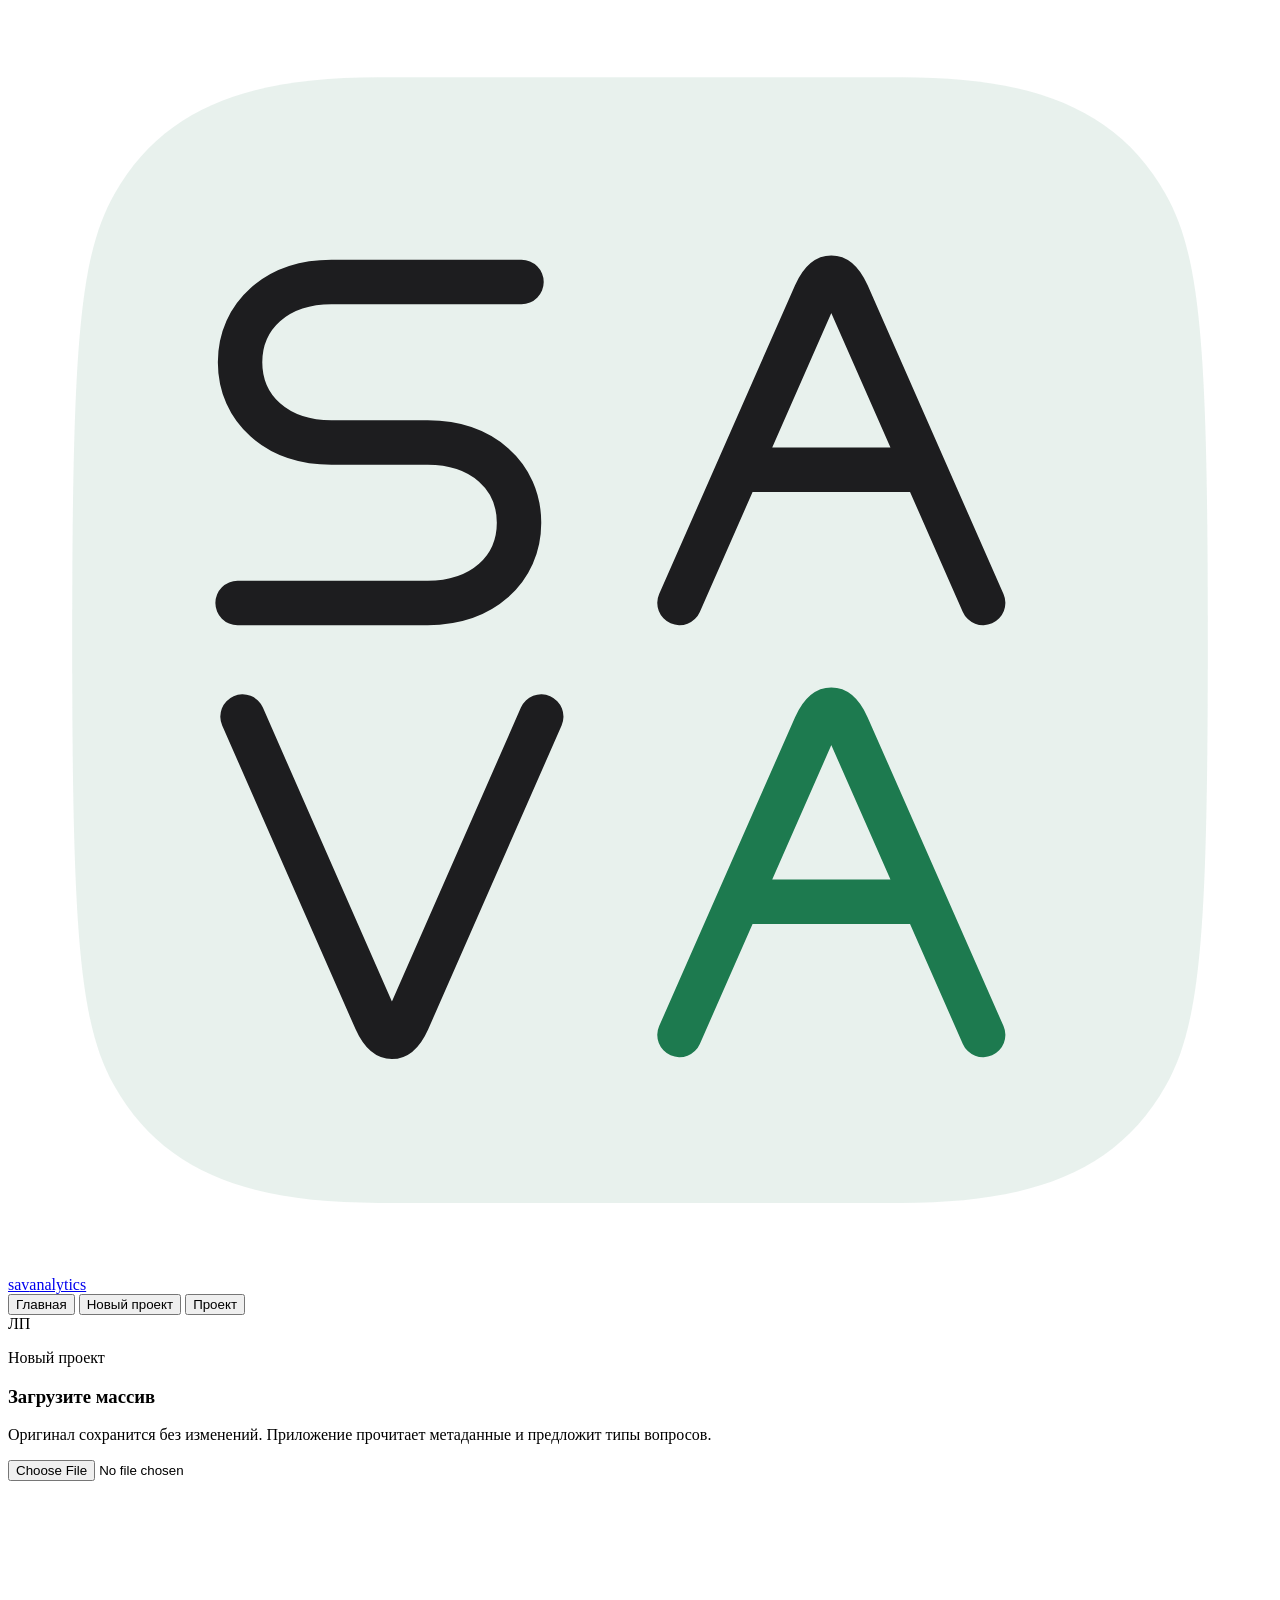
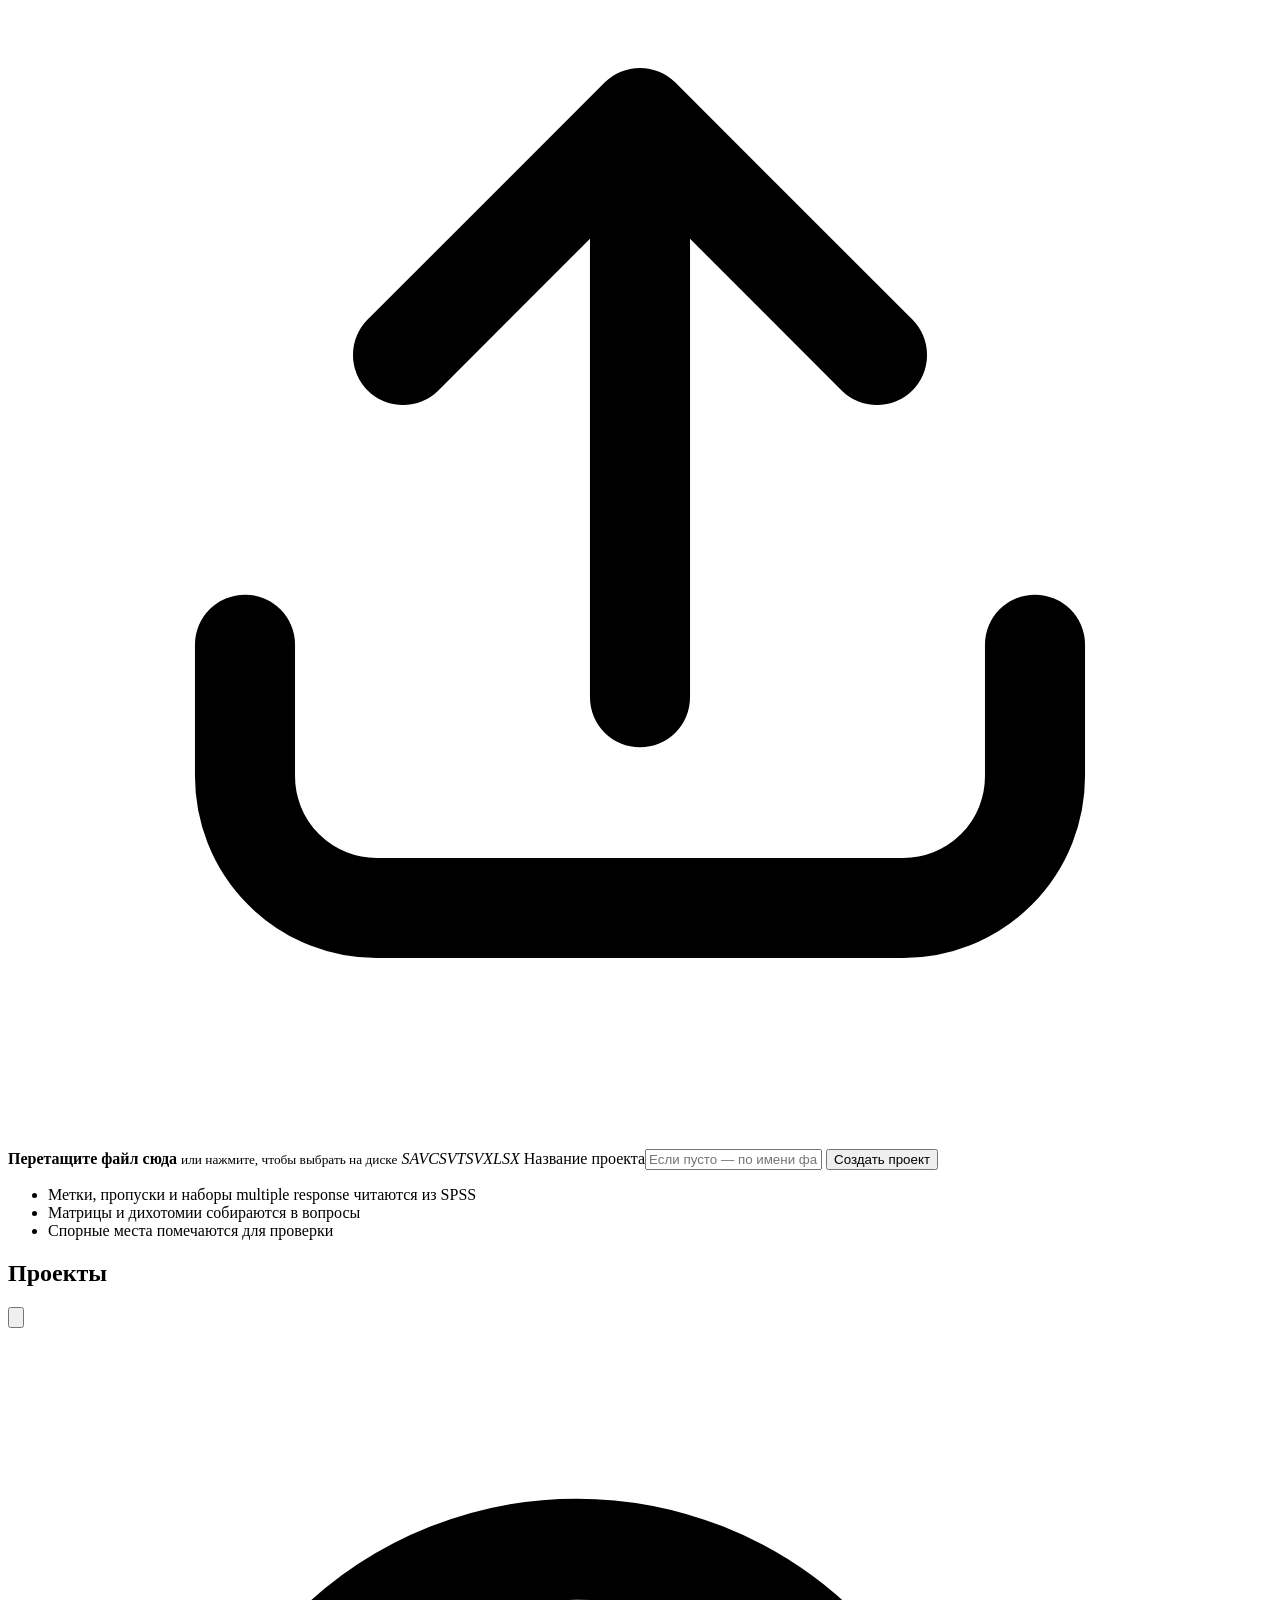
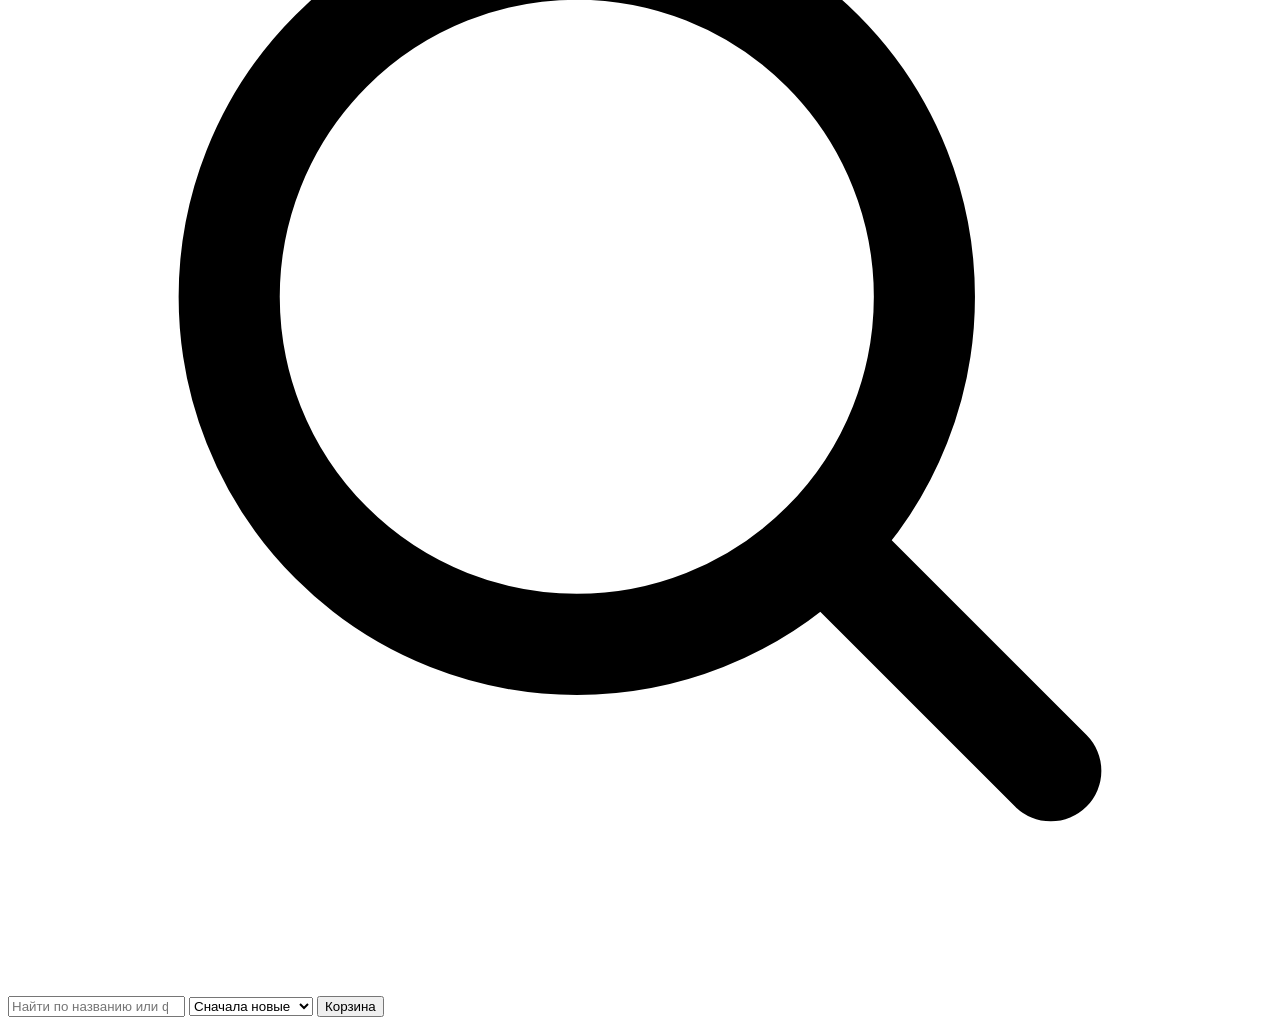
==== src/sav_analytics/static/index.html @ 6d24ef84 "Выгрузка — иконкой справа от «+ Переменная», служебные пункты в «Инструменты» Меню выгрузки — только" ====
<!doctype html>
<html lang="ru">
  <head>
    <meta charset="UTF-8" />
    <meta name="viewport" content="width=device-width, initial-scale=1.0" />
    <title>sav-analytics</title>
    <link rel="preconnect" href="https://fonts.googleapis.com" />
    <link rel="preconnect" href="https://fonts.gstatic.com" crossorigin />
    <link href="https://fonts.googleapis.com/css2?family=Inter+Tight:wght@600;700;800&family=Inter:ital,wght@0,400;0,500;0,600;1,400&family=JetBrains+Mono:wght@400;500;700&family=Unbounded:wght@700;800&display=swap" rel="stylesheet" />
    <link rel="stylesheet" href="/styles.css?v=20261010-wave-weights" />
  </head>
  <body>
    <!-- ================================================================
         ХРОМ — один ярус: бренд, открытый проект, экраны, выгрузка.

         Раньше ярусов было два: глобальная шапка и шапка проекта внутри
         рабочей области. Вместе они стоили 92px до первой строки данных.
         Проектное осталось отдельным блоком (#project-chrome и
         #project-actions) и без открытого проекта скрыто целиком —
         показывает и прячет его Shell.setProjectOpen.
         ================================================================ -->
    <header class="bar">
      <a class="brand" href="/" aria-label="sav analytics — на главную">
        <svg viewBox="0 0 1024 1024" aria-hidden="true">
          <path fill="#1d7a4f" opacity=".1" d="M300 56C196 56 126 80 86 151 58 201 52 273 52 512s6 311 34 361c40 71 110 95 214 95h424c104 0 174-24 214-95 28-50 34-122 34-361s-6-311-34-361c-40-71-110-95-214-95H300Z" />
          <g fill="none" stroke="#1d1d1f" stroke-width="36" stroke-linecap="round" stroke-linejoin="round">
            <path d="M416 222H262c-44 0-74 27-74 65s30 65 74 65h78c44 0 74 27 74 65s-30 65-74 65H186" />
            <path d="M544 482 654 232c8-18 18-18 26 0l110 250M598 374h138" />
            <path d="m190 574 108 246c8 18 18 18 26 0l108-246" />
          </g>
          <path fill="none" stroke="#1d7a4f" stroke-width="36" stroke-linecap="round" stroke-linejoin="round" d="m544 832 110-250c8-18 18-18 26 0l110 250M598 724h138" />
        </svg>
        sav<span>analytics</span>
      </a>

      <div id="project-chrome" class="project-chrome" hidden>
        <div class="bar-sep"></div>
        <button id="project-switch" class="chip-project" type="button"
                title="Открытый проект. Список проектов — «Новый проект».">
          <b id="project-name"></b>
          <svg viewBox="0 0 12 12" fill="none" aria-hidden="true"><path d="M3 4.5 6 7.5 9 4.5" stroke="currentColor" stroke-width="1.6" stroke-linecap="round" stroke-linejoin="round" /></svg>
        </button>

        <!-- Волна, с которой работаем: по ней считаются таблицы, анализ,
             открытые ответы и книга. Заполняет waves.js. -->
        <span id="wave-crumb" class="wave-crumb" aria-hidden="true" hidden>›</span>
        <div class="wave-switch-wrap">
          <button id="wave-switch" class="chip-wave" type="button" aria-haspopup="menu" aria-expanded="false" hidden
                  title="Волна, по которой считается всё в проекте">
            <svg viewBox="0 0 16 16" fill="none" aria-hidden="true"><path d="M2 5.5 8 2.5l6 3-6 3-6-3Z" stroke="currentColor" stroke-width="1.4" stroke-linejoin="round"/><path d="m2 8.5 6 3 6-3M2 11.5l6 3 6-3" stroke="currentColor" stroke-width="1.4" stroke-linejoin="round"/></svg>
            <b id="wave-name"></b>
            <svg viewBox="0 0 12 12" fill="none" aria-hidden="true"><path d="M3 4.5 6 7.5 9 4.5" stroke="currentColor" stroke-width="1.6" stroke-linecap="round" stroke-linejoin="round" /></svg>
          </button>
          <button id="wave-add-quick" class="chip-wave-add" type="button" hidden title="Добавить следующую волну опроса файлом">+ Волна</button>
          <div id="wave-menu" class="wave-menu" role="menu" hidden></div>
          <input id="add-wave-file" type="file" accept=".sav,.csv,.tsv,.xlsx" hidden />
        </div>
      </div>

      <div class="bar-grow"></div>

      <nav id="screen-nav" class="screens" aria-label="Экраны">
        <button type="button" data-screen="home" title="О продукте">Главная</button>
        <button id="new-project" class="nav-action" type="button">Новый проект</button>
        <button type="button" data-screen="manual" aria-current="page">Проект</button>
      </nav>

      <div class="bar-sep"></div>

      <span class="avatar" title="Авторизации пока нет: приложение работает локально, без учётных записей">ЛП</span>
    </header>

    <main>
      <!-- ================= Экран «Главная» — лендинг =================
           Шапки приложения здесь нет: её прячет Shell.showScreen, потому что
           проекта и разделов на лендинге нет. В приложение ведут кнопки .lp-start.
           Табло справа от заголовка рисует landing.js на .lp-board; .lp-slot
           только отводит ему место в сетке героя. -->
      <section id="screen-home" class="screen lp" hidden>
        <div class="lp-hero">
          <canvas class="lp-board" aria-hidden="true"></canvas>
          <div class="lp-hero-copy">
            <span class="lp-badge"><i></i> SPSS&nbsp;.sav → таблицы → Excel</span>
            <h1>Из массива SPSS&nbsp;— <span>в&nbsp;ясные выводы.</span></h1>
            <p class="lp-lead">SAV Analytics разбирает анкету, строит живые кросстабы с&nbsp;весами и&nbsp;значимостью и&nbsp;выгружает Excel-топлайн, где у&nbsp;каждой цифры есть протокол расчёта. Вам остаётся читать результат, а&nbsp;не&nbsp;собирать его.</p>
            <div class="lp-cta">
              <button type="button" class="lp-demo">Получить демо <span aria-hidden="true">↗</span></button>
              <button type="button" class="lp-start">Вход</button>
              <button type="button" class="lp-tour">Как это работает <span aria-hidden="true">↓</span></button>
            </div>
            <div class="lp-trust">
              <span>Работает с</span>
              <b>.SAV</b><b>.CSV</b><b>.TSV</b><b>.XLSX</b>
              <span class="lp-trust-sep"></span>
              <span>Разворачивается на вашем сервере</span>
            </div>
          </div>
          <div class="lp-slot" aria-hidden="true"></div>
        </div>

        <div class="lp-marquee" aria-label="Возможности">
          <div>
            <p><span>Метаданные SPSS</span><i>//</i><span>Живые кросстабы</span><i>//</i><span>Subgroup / Rest</span><i>//</i><span>Raking / IPF</span><i>//</i><span>Сравнение волн</span><i>//</i><span>NPS &amp; CSAT</span><i>//</i><span>Драйверы</span><i>//</i><span>TURF</span><i>//</i><span>Van Westendorp</span><i>//</i><span>Gabor–Granger</span><i>//</i></p>
            <p aria-hidden="true"><span>Метаданные SPSS</span><i>//</i><span>Живые кросстабы</span><i>//</i><span>Subgroup / Rest</span><i>//</i><span>Raking / IPF</span><i>//</i><span>Сравнение волн</span><i>//</i><span>NPS &amp; CSAT</span><i>//</i><span>Драйверы</span><i>//</i><span>TURF</span><i>//</i><span>Van Westendorp</span><i>//</i><span>Gabor–Granger</span><i>//</i></p>
          </div>
        </div>

        <section class="lp-section lp-how" id="how-it-works">
          <div class="lp-section-head">
            <p class="lp-kicker">Как это работает</p>
            <h2>От файла до готового топлайна без десятка промежуточных таблиц</h2>
          </div>
          <div class="lp-steps">
            <article><span>01</span><div class="lp-step-icon">↑</div><h3>Загрузите массив</h3><p>SAV, CSV, TSV или XLSX. Приложение прочитает labels, missing values и наборы multiple response, соберёт матрицы и&nbsp;дихотомии в&nbsp;вопросы и&nbsp;пометит спорные места. Оригинал хранится неизменным.</p></article>
            <article><span>02</span><div class="lp-step-icon">⌁</div><h3>Соберите таблицы</h3><p>Вопросы строками, баннеры колонками, вложенные разрезы, NET и&nbsp;Top/Bottom, фильтры по&nbsp;подписям ответов и&nbsp;веса&nbsp;— таблица пересчитывается на&nbsp;экране сразу.</p></article>
            <article><span>03</span><div class="lp-step-icon">↗</div><h3>Заберите книгу</h3><p>Excel с&nbsp;содержанием, полной и&nbsp;валидной базой, значимостью, графиками и&nbsp;листом параметров сборки&nbsp;— плюс statistics.txt с&nbsp;протоколом каждого теста.</p></article>
          </div>
        </section>

        <section class="lp-section lp-adv" id="advantages">
          <div class="lp-section-head">
            <p class="lp-kicker">Почему SAV Analytics</p>
            <h2>То, чего обычно не&nbsp;хватает в&nbsp;кросстабах</h2>
          </div>
          <div class="lp-adv-grid">
            <article>
              <b class="lp-adv-tag">Одна правда</b>
              <h3>Одно число на&nbsp;экране, в&nbsp;Excel и&nbsp;в&nbsp;аудите</h3>
              <p>Живую таблицу, лист книги, примечание к&nbsp;ячейке и&nbsp;statistics.txt пишет один и&nbsp;тот же код. Цифры не&nbsp;расходятся между тем, что вы&nbsp;видели, и&nbsp;тем, что ушло заказчику.</p>
            </article>
            <article>
              <b class="lp-adv-tag">Статистика</b>
              <h3>Протокол за&nbsp;каждой буквой значимости</h3>
              <p>Subgroup/Rest и&nbsp;попарные сравнения, поправка Bonferroni, эффективная база Киша на&nbsp;весах. Щелчок по&nbsp;ячейке показывает базы, оценки, p-value&nbsp;— и&nbsp;причину, если тест не&nbsp;проводился.</p>
            </article>
            <article>
              <b class="lp-adv-tag">Веса</b>
              <h3>Вес, который проверяет себя</h3>
              <p>Raking/IPF по&nbsp;нескольким целям или точный вес по&nbsp;ячейкам, отдельно внутри каждой волны. Design effect и&nbsp;доля экстремальных значений видны до&nbsp;применения, непригодный вес не&nbsp;пройдёт в&nbsp;отчёт.</p>
            </article>
            <article>
              <b class="lp-adv-tag">Контроль</b>
              <h3>Ошибки ловятся до&nbsp;сборки</h3>
              <p>Проверка перед запуском блокирует пустой фильтр, пустую базу и&nbsp;плохой вес. Автоматически распознанные вопросы помечены «Проверить», коды «не&nbsp;применимо» находятся и&nbsp;выводятся из&nbsp;базы блоком.</p>
            </article>
            <article>
              <b class="lp-adv-tag">Анализ</b>
              <h3>Методы исследователя из&nbsp;коробки</h3>
              <p>Драйверы по&nbsp;Джонсону и&nbsp;регрессии, сегментация k-means, которая сразу становится разрезом баннера, TURF, Van Westendorp и&nbsp;Gabor–Granger&nbsp;— без выгрузки в&nbsp;другой пакет.</p>
            </article>
            <article>
              <b class="lp-adv-tag">Данные</b>
              <h3>Массивы остаются у&nbsp;вас</h3>
              <p>Приложение разворачивается на&nbsp;вашем сервере. Каждая книга воспроизводима: лист «Параметры» хранит хеш исходника, ревизию настроек и&nbsp;версию, а&nbsp;история запусков&nbsp;— все прошлые сборки.</p>
            </article>
          </div>
        </section>

        <section class="lp-section lp-feature">
          <div class="lp-feature-copy">
            <p class="lp-kicker">Умная структура</p>
            <h2>Понимает анкету, а&nbsp;не&nbsp;просто столбцы</h2>
            <p>Связывает дихотомии в multiple choice, собирает матрицы и&nbsp;ранжирования, отличает технические переменные и&nbsp;показывает спорные места до&nbsp;расчёта. Новую волну можно загрузить поверх&nbsp;— настройки проекта сохранятся.</p>
            <ul><li>Variable и value labels, missing values</li><li>Multiple response, матрицы, ранжирования</li><li>Шкалы, NPS и CSAT, NET-группы</li></ul>
          </div>
          <div class="lp-structure-demo" aria-hidden="true">
            <div class="lp-demo-top"><span>Структура массива</span><b>48 вопросов</b></div>
            <div class="lp-question"><code>Q1</code><span><b>Знание брендов</b><small>Multiple choice · 8 вариантов</small></span><em>Готово</em></div>
            <div class="lp-question"><code>Q4</code><span><b>Оценка характеристик</b><small>Matrix · шкала 1–5</small></span><em>Готово</em></div>
            <div class="lp-question selected"><code>Q7</code><span><b>Готовность рекомендовать</b><small>NPS · шкала 0–10</small></span><em>Проверить</em></div>
            <div class="lp-question"><code>Q12</code><span><b>Возраст, полных лет</b><small>Numeric · перекодировка</small></span><em>Готово</em></div>
          </div>
        </section>

        <section class="lp-section lp-feature lp-feature-reverse">
          <div class="lp-feature-copy">
            <p class="lp-kicker">Статистика без чёрного ящика</p>
            <h2>Каждое число можно объяснить</h2>
            <p>Приложение сохраняет базы, параметры и&nbsp;причины пропуска тестов. Результат можно проверить самому и&nbsp;спокойно передать заказчику.</p>
            <ul><li>Попарные сравнения и Bonferroni</li><li>Сравнение с прошлой волной</li><li>Отдельный statistics.txt с аудитом</li></ul>
          </div>
          <div class="lp-audit-demo" aria-hidden="true">
            <div class="lp-audit-head"><span>Протокол ячейки</span><i>Значимо</i></div>
            <div class="lp-audit-title">Женщины · «Скорее куплю»</div>
            <div class="lp-audit-value"><strong>64%</strong><span>+8 п.п.</span></div>
            <div class="lp-audit-rule"><span>Subgroup / Rest</span><b>p = 0,012</b></div>
            <div class="lp-audit-rule"><span>95% доверительный интервал</span><b>59,1–68,7%</b></div>
            <div class="lp-audit-rule"><span>Невзвешенная база</span><b>n = 624</b></div>
            <p>Различие статистически значимо. Ячейка отмечена зелёным в готовой книге.</p>
          </div>
        </section>

        <section class="lp-final">
          <div>
            <p class="lp-kicker">Меньше сборки. Больше анализа.</p>
            <h2>Покажем на&nbsp;ваших данных.</h2>
          </div>
          <div class="lp-final-cta">
            <button type="button" class="lp-demo">Получить демо <span aria-hidden="true">↗</span></button>
            <button type="button" class="lp-start">Вход</button>
          </div>
        </section>

        <!-- Заявка на демо. Отправляет demo-request.js в POST /api/demo-requests;
             поле website — ловушка для ботов, человеку не видно. -->
        <dialog id="demo-dialog" class="lp-dialog" aria-labelledby="demo-title">
          <form id="demo-form" class="lp-dialog-body" novalidate>
            <button type="button" class="lp-dialog-close" data-demo-close aria-label="Закрыть">×</button>
            <div class="lp-dialog-head">
              <p class="lp-kicker">Демо</p>
              <h2 id="demo-title">Покажем SAV Analytics на&nbsp;вашем массиве</h2>
              <p>Оставьте контакты&nbsp;— свяжемся, договоримся о&nbsp;времени и&nbsp;покажем полный путь от&nbsp;файла до&nbsp;книги.</p>
            </div>
            <div class="lp-fields">
              <label>Имя<span aria-hidden="true">*</span><input name="demo_name" autocomplete="name" maxlength="120" required /></label>
              <label>Рабочая почта<span aria-hidden="true">*</span><input name="demo_email" type="email" autocomplete="email" maxlength="254" required /></label>
              <label>Телефон<input name="demo_phone" type="tel" autocomplete="tel" maxlength="32" placeholder="+7" /></label>
              <label>Компания<input name="demo_company" autocomplete="organization" maxlength="160" /></label>
              <label class="lp-field-wide">Роль<input name="demo_role" autocomplete="organization-title" maxlength="120" placeholder="Например, руководитель исследований" /></label>
              <label class="lp-field-wide">Что хотите увидеть<textarea name="demo_message" rows="3" maxlength="2000" placeholder="Трекинг бренда, веса, сравнение волн…"></textarea></label>
              <label class="lp-honeypot" aria-hidden="true">Сайт<input name="demo_website" tabindex="-1" autocomplete="off" /></label>
            </div>
            <label class="lp-consent"><input name="demo_consent" type="checkbox" required /><span>Согласен на&nbsp;обработку персональных данных для связи по&nbsp;заявке</span></label>
            <p id="demo-error" class="lp-form-error" role="alert" hidden></p>
            <div class="lp-dialog-actions">
              <button type="submit" class="lp-demo-submit">Отправить заявку</button>
              <button type="button" class="lp-ghost" data-demo-close>Отмена</button>
            </div>
          </form>
          <div id="demo-done" class="lp-dialog-body lp-dialog-done" hidden>
            <div class="lp-done-mark" aria-hidden="true">✓</div>
            <h2>Заявка отправлена</h2>
            <p>Спасибо! Мы&nbsp;напишем на&nbsp;указанную почту в&nbsp;течение рабочего дня.</p>
            <button type="button" class="lp-ghost" data-demo-close>Закрыть</button>
          </div>
        </dialog>
      </section>

      <!-- ================= Экран «Ручной режим» ================= -->
      <section id="screen-manual" class="screen">

        <!-- Стартовый экран в один экран без прокрутки страницы: слева
             загрузка нового массива, справа библиотека — прокручивается
             только сам список проектов. -->
        <section id="start" class="start">
          <form id="upload-form" class="start-new">
            <div class="start-head">
              <p class="eyebrow">Новый проект</p>
              <h1>Загрузите массив</h1>
              <p class="lead">Оригинал сохранится без изменений. Приложение прочитает метаданные и&nbsp;предложит типы вопросов.</p>
            </div>
            <label id="drop-zone" class="drop-zone">
              <input id="file" name="file" type="file" accept=".sav,.csv,.tsv,.xlsx" required />
              <span id="drop-icon" class="drop-icon" aria-hidden="true">
                <svg viewBox="0 0 24 24" fill="none"><path d="M12 15.5V4.5M7.5 9 12 4.5 16.5 9" stroke="currentColor" stroke-width="1.9" stroke-linecap="round" stroke-linejoin="round" /><path d="M4.5 14.5v2.5a2.5 2.5 0 0 0 2.5 2.5h10a2.5 2.5 0 0 0 2.5-2.5v-2.5" stroke="currentColor" stroke-width="1.9" stroke-linecap="round" /></svg>
                <b></b>
              </span>
              <span class="drop-text">
                <strong id="file-title">Перетащите файл сюда</strong>
                <small id="file-caption">или нажмите, чтобы выбрать на диске</small>
              </span>
              <span class="drop-formats" aria-label="Поддерживаемые форматы"><i>SAV</i><i>CSV</i><i>TSV</i><i>XLSX</i></span>
            </label>
            <label class="name-field">Название проекта<input name="name" placeholder="Если пусто — по имени файла" autocomplete="off" /></label>
            <button id="submit" type="submit">Создать проект</button>
            <p id="form-error" class="error" hidden></p>
            <ul class="start-notes">
              <li>Метки, пропуски и наборы multiple response читаются из SPSS</li>
              <li>Матрицы и дихотомии собираются в вопросы</li>
              <li>Спорные места помечаются для проверки</li>
            </ul>
          </form>

          <section id="project-library" class="project-library" aria-labelledby="library-title">
            <div class="library-head">
              <h2 id="library-title">Проекты <span id="project-count" class="library-count"></span></h2>
              <button id="refresh-projects" class="lib-icon" type="button" title="Обновить список" aria-label="Обновить список">
                <svg viewBox="0 0 20 20" fill="none" aria-hidden="true"><path d="M15.5 8.5A5.8 5.8 0 0 0 5 6.2M4.5 11.5A5.8 5.8 0 0 0 15 13.8" stroke="currentColor" stroke-width="1.6" stroke-linecap="round" /><path d="M5 3v3.4h3.4M15 17v-3.4h-3.4" stroke="currentColor" stroke-width="1.6" stroke-linecap="round" stroke-linejoin="round" /></svg>
              </button>
            </div>
            <div class="library-tools">
              <label class="library-search">
                <svg viewBox="0 0 20 20" fill="none" aria-hidden="true"><circle cx="9" cy="9" r="5.5" stroke="currentColor" stroke-width="1.6" /><path d="m13.2 13.2 3.3 3.3" stroke="currentColor" stroke-width="1.6" stroke-linecap="round" /></svg>
                <input id="project-search" type="search" placeholder="Найти по названию или файлу" aria-label="Найти проект" autocomplete="off" />
              </label>
              <select id="project-sort" class="library-sort" aria-label="Порядок проектов"><option value="new">Сначала новые</option><option value="old">Сначала старые</option><option value="name">По названию</option></select>
              <button id="project-trash-toggle" class="library-trash" type="button" aria-pressed="false">Корзина</button>
            </div>
            <div id="project-list" class="project-list"></div>
          </section>
        </section>

        <!-- ================================================================
             РАБОЧАЯ ОБЛАСТЬ — рельс / холст.
             Страница не прокручивается: прокручиваются панели.

             Инспекторы больше не колонка оболочки: они лежат внутри
             панели, справа от её содержимого, и появляются на месте —
             см. .pane-body ниже.
             ================================================================ -->
        <section id="workspace" class="workspace" hidden>
          <div id="app-shell" class="shell">

            <!-- Пять разделов проекта по макету v8 (решение 010). «Анализ» и
                 «Открытые ответы» пока не построены: раздел показывает, что в нём
                 будет, и не показывает выдуманных чисел. -->
            <nav class="rail" aria-label="Разделы проекта">
              <div class="rail-group tabs" id="section-nav">
                <p class="rail-cap">Проект</p>
                <button class="rail-item active" data-view="data" type="button" aria-current="page">
                  <svg viewBox="0 0 20 20" fill="none" aria-hidden="true"><ellipse cx="10" cy="5" rx="6" ry="2.4" stroke="currentColor" stroke-width="1.5" /><path d="M4 5v10c0 1.3 2.7 2.4 6 2.4s6-1.1 6-2.4V5M4 10c0 1.3 2.7 2.4 6 2.4s6-1.1 6-2.4" stroke="currentColor" stroke-width="1.5" /></svg>
                  <span>Данные</span><em data-count="questions"></em>
                </button>
                <button class="rail-item" data-view="tables" type="button">
                  <svg viewBox="0 0 20 20" fill="none" aria-hidden="true"><rect x="3.5" y="3.5" width="13" height="13" rx="2.5" stroke="currentColor" stroke-width="1.5" /><path d="M3.5 8h13M8.5 8v8.5" stroke="currentColor" stroke-width="1.4" /></svg>
                  <span>Таблицы</span>
                </button>
                <button class="rail-item" data-view="analysis" type="button">
                  <svg viewBox="0 0 20 20" fill="none" aria-hidden="true"><path d="M3.5 16.5h13" stroke="currentColor" stroke-width="1.5" stroke-linecap="round" /><circle cx="6" cy="12" r="1.4" fill="currentColor" /><circle cx="9.5" cy="9" r="1.4" fill="currentColor" /><circle cx="13" cy="10" r="1.4" fill="currentColor" /><circle cx="15.5" cy="5.5" r="1.4" fill="currentColor" /></svg>
                  <span>Анализ</span>
                </button>
                <button class="rail-item" data-view="text" type="button">
                  <svg viewBox="0 0 20 20" fill="none" aria-hidden="true"><path d="M4 4.5h12v8H9l-3.5 3v-3H4z" stroke="currentColor" stroke-width="1.5" stroke-linejoin="round" /><path d="M7 7.5h6M7 10h4" stroke="currentColor" stroke-width="1.5" stroke-linecap="round" /></svg>
                  <span>Открытые ответы</span>
                </button>
                <button class="rail-item" data-view="reports" type="button">
                  <svg viewBox="0 0 20 20" fill="none" aria-hidden="true"><rect x="3" y="4" width="14" height="10" rx="1.8" stroke="currentColor" stroke-width="1.5" /><path d="M10 14v3M7 17h6M6.5 11V9M9.5 11V7M12.5 11V8.5" stroke="currentColor" stroke-width="1.5" stroke-linecap="round" /></svg>
                  <span>Ручной отчёт</span>
                </button>
                <button class="rail-item" data-view="aireport" type="button">
                  <svg viewBox="0 0 20 20" fill="none" aria-hidden="true"><path d="M5 3.5h7l3 3v10H5z" stroke="currentColor" stroke-width="1.5" stroke-linejoin="round" /><path d="M10 8.2l.8 1.8 1.8.8-1.8.8-.8 1.8-.8-1.8-1.8-.8 1.8-.8z" fill="currentColor" /></svg>
                  <span>ИИ отчёт</span>
                </button>
              </div>
            </nav>

            <main class="canvas">
              <div class="canvas-inner">

              <!-- ========================================================
                   ШАПКА ХОЛСТА. Где мы, что здесь делают и действие
                   раздела. Заголовок и подпись меняются вместе с разделом,
                   их заполняет app.js (renderSectionHead): раньше то же
                   самое было ужато в один ряд .toolbar внутри панели.
                   ======================================================== -->
              <div class="canvas-head">
                <div class="canvas-head-text">
                  <p class="eyebrow" id="section-eyebrow">Данные</p>
                  <h1 id="section-title">Структура массива</h1>
                  <p class="lead" id="section-lead"></p>
                </div>
              </div>

              <!-- Ряд действий над окном: фоновые задачи и логические переменные.
                   Фильтр, «Инструменты» и выгрузка — в шапке панели. -->
              <div class="canvas-tools">
                <div class="canvas-tools-actions">
                  <button id="ai-jobs" class="pill ai-jobs" type="button" hidden aria-live="polite" title="Фоновые задачи ИИ"></button>
                  <!-- Разовые действия «Данных» собраны в одну капсулу: по
                       отдельности три пилюли перегружали ряд. -->
                  <label class="pill pill-select"><select id="logic-variables" aria-label="Логические переменные"></select></label>

                  <div class="history-buttons" role="group" aria-label="История изменений" hidden>
                    <button id="undo-change" class="pill history-button" type="button" disabled aria-label="Отменить" title="Отменить (Ctrl+Z)">↶</button>
                    <button id="redo-change" class="pill history-button" type="button" disabled aria-label="Вернуть" title="Вернуть (Ctrl+Shift+Z)">↷</button>
                  </div>
                </div>
              </div>

            <div class="pane">
              <!-- Один ряд действий вместо «шапка панели + тулбар». -->
              <div class="pane-bar">
                <div id="structure-toolbar" class="toolbar">
                  <div class="structure-view-switch">
                    <button type="button" data-structure-mode="questions" class="active">Вопросы</button>
                    <button type="button" data-structure-mode="variables">Столбцы SAV</button>
                    <button type="button" data-structure-mode="rows" hidden>Строки</button>
                  </div>
                  <span id="structure-search-count" class="toolbar-count" aria-live="polite" hidden></span>
                  <!-- Режим выбора: полоса заменяет собой ряд панели, а не
                       втискивается между заголовком и поиском. Действия
                       разложены группами — состав отчёта, порядок, свойства. -->
                  <div id="bulk-bar" class="bulk-bar" role="toolbar" aria-label="Действия с выбранными вопросами" hidden>
                    <button type="button" class="bulk-clear" data-bulk="clear" aria-label="Снять выбор" title="Снять выбор">×</button>
                    <b id="bulk-count"></b>
                    <span class="bulk-group">
                      <button type="button" class="bulk-btn" data-bulk="include">В отчёт</button>
                      <button type="button" class="bulk-btn" data-bulk="exclude">Исключить</button>
                      <button type="button" class="bulk-btn" data-bulk="confirm" title="Подтвердить предупреждения распознавания у выбранных вопросов">Подтвердить</button>
                    </span>
                    <span class="bulk-group" aria-label="Порядок">
                      <button type="button" class="bulk-btn bulk-icon" data-bulk="move-up" title="Сдвинуть выбранные вопросы на строку выше" aria-label="Выше">↑</button>
                      <button type="button" class="bulk-btn bulk-icon" data-bulk="move-down" title="Сдвинуть выбранные вопросы на строку ниже" aria-label="Ниже">↓</button>
                      <button type="button" class="bulk-btn" data-bulk="gather" title="Поставить выбранные вопросы подряд, начиная с первого из них">Подряд</button>
                    </span>
                    <span class="bulk-group">
                      <select id="bulk-type" class="bulk-select" data-no-search="1" aria-label="Назначить тип выбранным вопросам" title="Назначить тип">
                        <option value="">Тип</option>
                        <option value="single_choice">Один ответ</option>
                        <option value="multiple_choice_dichotomy">Множественный — дихотомии</option>
                        <option value="scale">Шкала</option>
                        <option value="numeric">Числовой показатель</option>
                        <option value="matrix">Матрица шкал</option>
                        <option value="open_text">Открытый текст</option>
                        <option value="technical">Технический</option>
                      </select>
                      <select id="bulk-role" class="bulk-select" data-no-search="1" aria-label="Назначить роль выбранным вопросам" title="Назначить роль">
                        <option value="">Роль</option>
                        <option value="question">Обычный вопрос</option>
                        <option value="id">ID</option>
                        <option value="filter">Фильтрующая / маршрутная</option>
                        <option value="technical">Техническая</option>
                      </select>
                      <select id="bulk-base" class="bulk-select" data-no-search="1" aria-label="Назначить базу выбранным вопросам" title="Назначить базу"></select>
                      <select id="bulk-group" class="bulk-select" data-no-search="1" aria-label="Собрать выбранные вопросы в группу" title="Собрать выбранные одиночные вопросы в один вопрос-группу">
                        <option value="">В группу</option>
                        <option value="multiple_choice_dichotomy">Множественный — дихотомии</option>
                        <option value="multiple_choice_categorical">Множественный — коды в слотах</option>
                        <option value="matrix">Матрица шкал</option>
                        <option value="ranking:rank_per_item">Ранжирование — место у объекта</option>
                        <option value="ranking:item_per_rank">Ранжирование — объект на месте</option>
                      </select>
                      <select id="bulk-copy" class="bulk-select" data-no-search="1" aria-label="Скопировать настройки вопроса на выбранные" title="Скопировать настройки другого вопроса того же типа"></select>
                    </span>
                    <button type="button" class="bulk-btn bulk-undo" data-bulk="undo" id="bulk-undo" hidden>Отменить</button>
                  </div>
                  <div class="search-field">
                    <svg class="search-icon" viewBox="0 0 20 20" fill="none" aria-hidden="true"><circle cx="9" cy="9" r="5.4" stroke="currentColor" stroke-width="1.6" /><path d="m13.4 13.4 3.1 3.1" stroke="currentColor" stroke-width="1.6" stroke-linecap="round" /></svg>
                    <input id="structure-search" type="text" placeholder="Код или название" autocomplete="off" aria-label="Поиск по структуре массива" />
                    <button id="structure-search-clear" class="search-clear" type="button" hidden aria-label="Очистить поиск">×</button>
                  </div>
                  <!-- Фильтр по статусу — иконка у поиска (наполняется из app.js, renderSummary). -->
                  <div id="summary" class="summary"></div>
                  <div class="toolbar-grow"></div>
                  <div id="row-view-controls" class="row-view-controls" hidden>
                    <label>Фильтр <select id="row-filter" aria-label="Фильтр строк массива"><option value="">Все строки</option></select></label>
                    <button id="row-prev" type="button" class="icon-button" aria-label="Предыдущая страница">←</button>
                    <span id="row-page" class="toolbar-count"></span>
                    <button id="row-next" type="button" class="icon-button" aria-label="Следующая страница">→</button>
                  </div>
                  <div id="tools-menu" class="export-menu">
                    <button class="menu-toggle pill" type="button" aria-haspopup="menu" aria-expanded="false">
                      Инструменты<span class="export-caret" aria-hidden="true"></span>
                    </button>
                    <div class="export-list" role="menu" hidden>
                      <button id="recognize-open-data" class="export-item" type="button" role="menuitem" title="Найти открытые вопросы и закодировать ответы с ИИ">Распознать открытые</button>
                      <label id="load-questionnaire" class="export-item" role="menuitem" title="ИИ сопоставит анкету с массивом и предложит подписи вопросов и кодов">
                        Загрузить анкету<input id="questionnaire-file" type="file" accept=".docx,.pdf,.txt,.md" hidden />
                      </label>
                      <button id="find-not-applicable" class="export-item" type="button" role="menuitem" title="Найти коды, которыми в массиве помечен пропуск по ветке анкеты">Пропуски по анкете</button>
                      <div class="export-sep" role="separator"></div>
                      <label class="export-item" role="menuitem" title="Заменить файл проекта, сохранив настройки: прежние данные уйдут">Заменить данные<input id="wave-file" type="file" accept=".sav,.csv,.tsv,.xlsx" hidden /></label>
                      <button id="refresh-structure" class="export-item" type="button" role="menuitem" title="Заново найти multiple и matrix, сохранив ручные настройки">Перераспознать структуру</button>
                      <div class="export-sep" role="separator"></div>
                      <button id="ai-toggle" class="export-item" type="button" role="menuitem">ИИ в проекте: включён</button>
                    </div>
                  </div>
                  <button id="new-variable" class="secondary compact-button" type="button" title="Новая переменная: по условиям, группировкой, формулой или сегментацией">+ Переменная</button>
                  <!-- Выгрузка — одна заметная иконка в правом углу шапки панели. -->
                  <div id="project-actions" class="export-menu" hidden>
                    <button id="export-toggle" class="export-toggle menu-toggle" type="button" aria-label="Выгрузка" aria-haspopup="menu" aria-expanded="false" aria-controls="export-list">
                      <svg viewBox="0 0 20 20" fill="none" aria-hidden="true"><path d="M10 3.5v8m0 0 3-3m-3 3-3-3M4.5 13v1.5a2 2 0 0 0 2 2h7a2 2 0 0 0 2-2V13" stroke="currentColor" stroke-width="1.8" stroke-linecap="round" stroke-linejoin="round" /></svg>
                    </button>
                    <div id="export-list" class="export-list" role="menu" hidden>
                      <a id="download-report" class="export-item" href="#" role="menuitem">Скачать Excel</a>
                      <a id="download-statistics" class="export-item" href="#" role="menuitem">Скачать статистику</a>
                      <a id="download-source" class="export-item" href="#" role="menuitem">Скачать исходный SAV</a>
                      <a id="download-derived-sav" class="export-item" href="#" role="menuitem" title="Исходный массив плюс формулы, перекодировки и рассчитанные веса проекта">Скачать SAV с производными</a>
                    </div>
                  </div>
                </div>

                <!-- Раздел «Отчёт»: колонки, база, вес, статистика и состав —
                     не пять мест, а пять свойств одной книги. Списки баннеров,
                     фильтров и весов переехали в поповер выбора (#picker),
                     поэтому собственных тулбаров у них больше нет. -->
                <div id="report-toolbar" class="toolbar" hidden>
                  <h2>Книга</h2>
                  <button id="book-switch" class="book-switch" type="button" aria-haspopup="dialog" aria-expanded="false"><span id="book-name">Отчёт</span><svg viewBox="0 0 12 12" fill="none" aria-hidden="true"><path d="M3 4.5 6 7.5 9 4.5" stroke="currentColor" stroke-width="1.5" stroke-linecap="round" stroke-linejoin="round" /></svg></button>
                  <!-- Две вкладки во всю ширину панели: что войдёт в книгу и
                       как считать и показывать числа (10 октября). -->
                  <div id="report-tabs" class="rep-tabs" role="tablist" aria-label="Настройки книги">
                    <button type="button" role="tab" data-report-tab="setup" aria-controls="entity-list">Веса, баннеры, фильтры</button>
                    <button type="button" role="tab" data-report-tab="metrics" aria-controls="entity-list">Настройка показателей</button>
                  </div>
                  <div class="toolbar-grow"></div>
                  <span id="stat-saved" class="stat-saved" role="status" hidden>Сохранено</span>
                  <span id="report-revision" class="toolbar-count"></span>
                </div>

              </div>

              <div id="report-feedback" class="report-feedback" aria-live="polite" hidden></div>

              <!-- Меню «Книга»: книги отчёта проекта (PQ.7). У каждой свои
                   баннер, общий фильтр и настройки; собирается выбранная. -->
              <div id="book-menu" class="bld-menu bld-report-menu book-menu" role="dialog" aria-label="Книги отчёта" hidden>
                <div id="book-list" class="bld-report-list" role="listbox" aria-label="Книги отчёта"></div>
                <form id="book-rename" class="bld-report-rename" hidden>
                  <input id="book-rename-input" maxlength="120" aria-label="Название книги" data-no-search="1" />
                  <button type="submit">Сохранить</button>
                </form>
                <div class="bld-report-actions">
                  <button type="button" data-book-action="new">Новая книга</button>
                  <button type="button" data-book-action="copy">Копировать</button>
                  <button type="button" data-book-action="rename">Переименовать</button>
                  <button type="button" data-book-action="clear">Очистить</button>
                  <button type="button" data-book-action="delete" class="bld-report-danger">Удалить</button>
                </div>
                <p id="book-error" class="error" hidden></p>
                <p class="bld-menu-note">Вопросы, баннеры, фильтры и веса общие для проекта. Своё у книги — выбранный баннер, общий фильтр, вес и настройки статистики и вывода.</p>
              </div>

              <!-- ========================================================
                   ТЕЛО ПАНЕЛИ. Слева содержимое раздела, справа редактор.

                   Инспекторы — вопроса, перекодировки, баннера, фильтра и
                   веса — раньше были колонкой всей оболочки и выезжали
                   сбоку: панель появлялась у края экрана, а строка, которая
                   её открыла, оставалась в другой части холста. Теперь док
                   стоит внутри панели, справа от списка, и правка идёт
                   рядом с тем, что правят. Пока все инспекторы скрыты,
                   колонка нулевой ширины (см. .pane-body в styles.css).
                   ======================================================== -->
              <div class="pane-body">
                <div class="pane-content">
                  <div id="table-wrap" class="table-wrap">
                    <table><thead><tr id="table-head"></tr></thead><tbody id="table-body"></tbody></table>
                  </div>
                  <div id="entity-list" class="entity-list" hidden></div>
                </div>

                <div class="insp-dock">

            <aside id="question-editor" class="insp structure-editor" hidden>
              <div class="insp-head">
                <div><p class="kicker">Вопрос</p><h3 id="editor-code"></h3></div>
                <button id="close-editor" class="icon-button" type="button" aria-label="Закрыть редактор вопроса">×</button>
              </div>
              <form id="question-form">
                <div class="insp-body editor-scroll scroll">
                  <div id="question-review" class="inline-warnings question-review" role="status" hidden></div>
                  <label class="f"><span id="question-label-caption">Название для отчёта</span><textarea id="question-label" rows="2" required></textarea><small id="question-label-help">Это название попадёт в содержание и топлайн Excel.</small></label>
                  <div class="form-row">
                    <label class="f">Тип вопроса<select id="question-type">
                      <option value="single_choice">Один ответ</option>
                      <option value="multiple_choice_dichotomy">Множественный — дихотомии</option>
                      <option value="multiple_choice_categorical" disabled>Множественный — категории (скоро)</option>
                      <option value="scale">Шкала</option>
                      <option value="numeric">Числовой показатель</option>
                      <option value="ranking">Ранжирование</option>
                      <option value="matrix">Матрица шкал</option>
                      <option value="open_text">Открытый текст</option>
                      <option value="technical">Технический</option>
                    </select></label>
                    <label class="f">Роль<select id="question-role">
                      <option value="question">Обычный вопрос</option>
                      <option value="id">ID</option>
                      <option value="weight">Вес</option>
                      <option value="wave">Волна</option>
                      <option value="filter">Фильтрующая / маршрутная</option>
                      <option value="technical">Техническая</option>
                    </select></label>
                  </div>
                  <label class="f" id="ranking-encoding-field" hidden>Структура ранжирования<select id="ranking-encoding">
                    <option value="rank_per_item">Место у каждого объекта</option>
                    <option value="item_per_rank">Объект на каждом месте</option>
                  </select><small>Строгое полное ранжирование. В режиме «объект на месте» переменные идут от первого места к последнему в порядке структуры.</small></label>
                  <label class="tgl-row boxed question-report-toggle"><span><strong>Включить в отчёт</strong><small>Попадёт в топлайн и содержание Excel</small></span><span class="tgl"><input id="question-included" type="checkbox" /><span class="track"></span><span class="knob"><svg viewBox="0 0 12 12" fill="none" aria-hidden="true"><path d="M2.5 6.5L5 9L9.5 3.5" stroke="currentColor" stroke-width="1.8" stroke-linecap="round" stroke-linejoin="round" /></svg></span></span></label>
                  <label id="special-metric-label" class="f" hidden>Специальный показатель<select id="question-special-metric"><option value="none">Нет</option><option value="nps">NPS (шкала 0–10)</option><option value="csat">CSAT (шкала 1–5)</option></select><small>Границы групп фиксированы и применяются автоматически.</small></label>
                  <label class="f">Пользовательская база<select id="question-base-filter"><option value="">Стандартная база</option></select></label>
                  <section id="question-members" class="question-members" hidden></section>
                  <section id="special-answers" class="special-answers" hidden><div class="grp-cap"><strong>Исключить ответы</strong><small>Остаются в распределении и базе. Не входят в среднее и Top/Bottom; на листе от ответивших Top/Bottom считается без них</small></div><div id="special-answer-list"></div></section>
                  <section id="not-applicable" class="special-answers" hidden><div class="grp-cap"><strong>Не применимо</strong><small>Код пропуска по ветке анкеты: ответ уходит из распределения, база Total сохраняется</small></div><div id="not-applicable-list"></div><div id="not-applicable-assessment" class="na-assessment" aria-live="polite"></div></section>
                  <section id="question-output" class="special-answers" hidden><div class="grp-cap"><strong>Вывод в книге</strong><small>Какие строки показать у этого вопроса</small></div><label class="checkbox"><input id="question-output-own" type="checkbox" /> Свой набор, а не как в отчёте</label><div id="question-output-list" class="net-options"></div></section>
                  <section id="question-nets" class="special-answers" hidden><div class="grp-cap"><strong>NET-группы</strong><small>Объединение ответов отдельной строкой — с долей и тестами, как у ответа</small></div><div id="net-list"></div><button id="add-net" class="secondary compact-button" type="button">+ NET-группа</button></section>
                  <!-- Группировки этого вопроса. Перекодировка — свойство
                       переменной, а не отчёта, поэтому она правится здесь же,
                       рядом с типом и специальными ответами. -->
                  <section id="question-formula" class="question-recodings" hidden></section>
                  <section id="question-recodings" class="question-recodings" hidden></section>
                  <section class="preview"><div class="preview-title"><h3>Предпросмотр Total</h3><span class="preview-base" id="preview-base"></span></div><div id="preview-content" class="preview-content"><p class="muted">Выберите вопрос.</p></div></section>
                  <p id="editor-error" class="error" hidden></p>
                </div>
                <div class="insp-foot editor-actions">
                  <button id="save-question" type="submit">Сохранить</button>
                  <button id="refresh-preview" class="secondary" type="button">Пересчитать</button>
                </div>
              </form>
            </aside>

            <aside id="formula-editor" class="insp recode-editor formula-editor variable-editor" hidden>
              <div class="insp-head">
                <div><p class="kicker" data-variable-kicker hidden></p><h3 id="formula-editor-title">Новая переменная</h3></div>
                <button id="close-formula-editor" class="icon-button" type="button" aria-label="Закрыть редактор формулы">×</button>
              </div>
              <form id="formula-form">
                <div class="insp-body editor-scroll scroll">
                  <div class="variable-kind">
                    <div class="seg kind-switch" data-kind-switch role="radiogroup" aria-label="Как задать значения"></div>
                    <p class="kind-hint" data-kind-hint></p>
                  </div>
                  <label class="f">Название<input id="formula-label" required maxlength="500" placeholder="Индекс удовлетворённости" /></label>
                  <label class="f">Имя столбца<input id="formula-name" required maxlength="64" pattern="[A-Za-z][A-Za-z0-9_]*" placeholder="CSI" title="Латиница, цифры и _, как в SPSS" /></label>
                  <section class="variable-section">
                    <h4>Выражение</h4>
                    <textarea id="formula-expression" required maxlength="2000" rows="4" spellcheck="false" aria-label="Выражение" placeholder="MEAN(Q5_1, Q5_2, Q5_3) * 20"></textarea>
                    <div id="formula-variables" class="formula-variables" aria-label="Вставить поле"></div>
                    <details class="formula-help">
                      <summary>Что можно писать</summary>
                      <dl>
                        <dt>Арифметика</dt><dd><code>+ − * /</code></dd>
                        <dt>Сравнения</dt><dd><code>= &lt;&gt; &lt; &lt;= &gt; &gt;=</code>, <code>AND OR NOT</code></dd>
                        <dt>По полям</dt><dd><code>SUM MEAN MIN MAX</code> — по заполненным; <code>COUNT(значение, поля…)</code></dd>
                        <dt>Прочее</dt><dd><code>IF(условие, да, нет)</code>, <code>ABS</code>, <code>ROUND(x, знаки)</code></dd>
                        <dt>Имя с точкой</dt><dd>в <code>[скобках]</code></dd>
                      </dl>
                    </details>
                  </section>
                  <section class="preview"><div class="preview-title"><h3>Проверка</h3><button id="check-formula" class="text-button" type="button">Проверить</button></div><div id="formula-preview" class="preview-content"><p class="muted">Покажет, у скольких респондентов формула посчиталась и из-за какого поля пусто.</p></div></section>
                  <p id="formula-error" class="error" hidden></p>
                </div>
                <div class="insp-foot editor-actions">
                  <button id="save-formula" type="submit">Сохранить</button>
                  <span class="foot-grow"></span>
                  <button id="delete-formula" class="danger-button" type="button" hidden>Удалить</button>
                </div>
              </form>
            </aside>

            <aside id="recode-editor" class="insp recode-editor variable-editor" hidden>
              <div class="insp-head">
                <div><p id="recode-editor-kicker" class="kicker" data-variable-kicker hidden></p><h3 id="recode-editor-title">Новая переменная</h3></div>
                <button id="close-recode-editor" class="icon-button" type="button" aria-label="Закрыть редактор перекодировки">×</button>
              </div>
              <form id="recode-form">
                <div class="insp-body editor-scroll scroll">
                  <div class="variable-kind">
                    <div class="seg kind-switch" data-kind-switch role="radiogroup" aria-label="Как задать значения"></div>
                    <p class="kind-hint" data-kind-hint></p>
                  </div>
                  <label class="f">Название<input id="recode-name" required maxlength="500" placeholder="Возрастные группы" /></label>
                  <label class="f">Имя столбца<input id="recode-code" required maxlength="64" pattern="[A-Za-z][A-Za-z0-9_]*" placeholder="AGE_GROUP" title="Латиница, цифры и _, как в SPSS" /></label>
                  <label id="recode-source-field" class="f field-wide">Из переменной<select id="recode-source" required></select></label>
                  <div id="recode-mode-field" class="field-wide recode-method">
                    <span class="seg" role="radiogroup" aria-label="Как группировать"><button type="button" role="radio" data-recode-mode="ranges">Диапазоны числа</button><button type="button" role="radio" data-recode-mode="categories">Объединить ответы</button></span>
                    <select id="recode-mode" hidden aria-hidden="true" tabindex="-1"><option value="ranges">Диапазоны числа</option><option value="categories">Объединить ответы</option><option value="conditions">По условиям</option><option value="segments">Сегменты (k-means)</option></select>
                  </div>
                  <section id="range-editor" class="variable-section"><h4>Диапазоны</h4><div class="range-columns" aria-hidden="true"><span>Категория</span><span title="Граница входит в диапазон; пусто — без границы">От</span><span></span><span title="Граница входит в диапазон; пусто — без границы">До</span><span></span></div><div id="range-list" class="range-list"></div><button id="add-range" class="add-dashed add-row-button" type="button">+ Диапазон</button><div class="range-suggest"><span>или разбить на</span><input id="range-groups" type="number" min="2" max="20" value="4" aria-label="Число групп" /><select id="range-method" aria-label="Способ разбиения"><option value="quantiles">равные по численности</option><option value="equal">равные интервалы</option></select><button id="suggest-ranges" class="text-button" type="button">Разбить</button></div><p id="range-suggest-note" class="muted" hidden></p></section>
                  <section id="category-editor" class="variable-section" hidden><h4>Группы ответов</h4><div id="category-pool" class="category-pool"></div><div id="category-group-list" class="category-group-list"></div><button id="add-category-group" class="add-dashed add-row-button" type="button">+ Группа</button></section>
                  <section id="condition-editor" class="variable-section" hidden>
                    <h4>Категории</h4>
                    <div id="condition-category-list" class="condition-category-list"></div>
                    <button id="add-condition-category" class="add-dashed add-row-button" type="button">+ Категория</button>
                    <div class="condition-else">
                      <span class="condition-else-text">Кто не подошёл ни к одной</span>
                      <span id="otherwise-mode" class="seg" role="radiogroup" aria-label="Кто не подошёл ни к одной категории">
                        <button type="button" role="radio" data-otherwise="missing" class="on" aria-checked="true">Пропуск</button>
                        <button type="button" role="radio" data-otherwise="category" aria-checked="false">Своя категория</button>
                      </span>
                      <input id="otherwise-label" maxlength="250" placeholder="Остальные" aria-label="Название категории для не подошедших" hidden />
                    </div>
                  </section>
                  <section id="segment-editor" class="variable-section" hidden><h4>Переменные</h4><p class="section-note">Числовые вопросы и шкалы; переменные стандартизуются, респондент с пропуском сегмента не получает.</p><div id="segment-variable-list" class="segment-variable-list"></div><div class="segment-count"><label>Число сегментов<input id="segment-k" type="number" min="2" max="10" value="3" /></label><button id="suggest-segments" class="secondary compact-button" type="button">Подобрать по силуэту</button></div><div id="segment-options" class="segment-options"></div><div id="segment-labels" class="segment-labels"></div></section>
                  <section class="preview"><div class="preview-title"><h3>Распределение</h3><button id="refresh-recode-preview" class="text-button" type="button">Пересчитать</button></div><div id="recode-preview" class="preview-content"><p class="muted">Появится после сохранения.</p></div></section>
                  <p id="recode-error" class="error" hidden></p>
                </div>
                <div class="insp-foot editor-actions">
                  <button id="save-recoding" type="submit">Сохранить</button>
                  <span class="foot-grow"></span>
                  <button id="delete-recoding" class="danger-button" type="button" hidden>Удалить</button>
                </div>
              </form>
            </aside>

            <aside id="banner-editor" class="insp banner-editor" hidden>
              <div class="insp-head">
                <div><p class="kicker">Баннер</p><h3 id="banner-editor-title">Новый</h3></div>
                <button id="close-banner-editor" class="icon-button" type="button" aria-label="Закрыть редактор баннера">×</button>
              </div>
              <form id="banner-form">
                <div class="insp-body editor-scroll scroll">
                  <label class="f">Название баннера<input id="banner-name" required maxlength="500" /></label>
                  <div class="range-heading grp-cap"><strong>Блоки колонок</strong></div>
                  <div id="banner-block-list" class="banner-block-list blocks"></div>
                  <button id="add-banner-block" class="secondary compact-button add-block" type="button">+ Добавить блок</button>
                  <section class="banner-preview-section preview"><div class="preview-title"><h3>Колонки и базы</h3><small id="banner-preview-count"></small></div><div id="banner-preview" class="preview-content"><p class="muted">Сохраните баннер для расчёта.</p></div></section>
                  <p id="banner-error" class="error" hidden></p>
                </div>
                <div class="insp-foot editor-actions">
                  <p id="banner-unsaved-warning" class="unsaved-warning" role="status" hidden><span aria-hidden="true">!</span><span>Есть несохранённые изменения</span></p>
                  <button id="save-banner" type="submit">Сохранить</button>
                  <button id="refresh-banner-preview" class="secondary" type="button">Пересчитать</button>
                  <span class="foot-grow"></span>
                  <button id="delete-banner" class="danger-button" type="button" hidden>Удалить</button>
                </div>
              </form>
            </aside>

            <aside id="filter-editor" class="insp filter-editor" hidden>
              <div class="insp-head">
                <div><p class="kicker">База / фильтр</p><h3 id="filter-editor-title">Новое правило</h3></div>
                <button id="close-filter-editor" class="icon-button" type="button" aria-label="Закрыть редактор фильтра">×</button>
              </div>
              <form id="filter-form">
                <div class="insp-body editor-scroll scroll">
                  <label class="f">Название правила<input id="filter-name" required maxlength="500" placeholder="Например, Покупатели категории" /></label>
                  <select id="filter-operator" hidden><option value="and">И</option><option value="or">ИЛИ</option></select>
                  <div class="range-heading grp-cap filter-builder-heading"><strong>Кого включить в выборку</strong><small>Соберите правило из условий</small></div>
                  <div id="filter-condition-list" class="filter-condition-list"></div>
                  <div class="filter-add-actions"><button id="add-filter-condition" type="button">+ Условие</button></div>
                  <section class="filter-preview-section preview"><div class="preview-title"><h3>Получающаяся выборка</h3></div><div id="filter-preview" class="preview-content"><p class="muted">Сохраните правило для расчёта.</p></div></section>
                  <p id="filter-error" class="error" hidden></p>
                </div>
                <div class="insp-foot editor-actions">
                  <button id="save-filter" type="submit">Сохранить</button>
                  <button id="copy-filter" class="secondary" type="button" hidden>Копия</button>
                  <span class="foot-grow"></span>
                  <button id="delete-filter" class="danger-button" type="button" hidden>Удалить</button>
                </div>
              </form>
            </aside>

            <aside id="weight-editor" class="insp weight-editor" hidden>
              <div class="insp-head">
                <div><p id="weight-editor-kicker" class="kicker">Raking / IPF</p><h3 id="weight-editor-title">Новый вес</h3></div>
                <button id="close-weight-editor" class="icon-button" type="button" aria-label="Закрыть редактор весов">×</button>
              </div>
              <form id="weight-form">
                <div class="insp-body editor-scroll scroll">
                  <label class="f">Название веса<input id="weight-name" required maxlength="500" placeholder="Например, Вес по полу и возрасту" /></label>
                  <div class="weight-head-row">
                  <label class="f">Метод<select id="weight-method"><option value="raking">Raking — цели по каждой переменной</option><option value="cells">По ячейкам — цель каждому сочетанию</option><option value="greg">GREG — линейная калибровка к целям</option></select><small id="weight-method-note">Подгоняет маргинальные распределения по очереди, пока все не сойдутся.</small></label>
                  <label class="f weight-start-field">Стартовый вес<select id="weight-base"><option value="">Нет — от равных весов</option></select><small id="weight-base-note">Поправка подгоняется к целям поверх готового веса отбора. Итог = стартовый вес × поправка.</small></label>
                  </div>
                  <section class="weight-limit-card">
                    <label class="tgl-row boxed weight-toggle-setting"><span><strong>Ограничивать веса</strong><small id="weight-trimming-note">Обрезать экстремумы и подогнать цели заново</small></span><span class="tgl"><input id="weight-trimming" type="checkbox" checked /><span class="track"></span><span class="knob"><svg viewBox="0 0 12 12" fill="none" aria-hidden="true"><path d="M2.5 6.5L5 9L9.5 3.5" stroke="currentColor" stroke-width="1.8" stroke-linecap="round" stroke-linejoin="round" /></svg></span></span></label>
                    <div id="weight-bound-fields" class="weight-bound-fields">
                      <label><span>Минимум</span><span class="weight-bound-input"><input id="weight-lower" type="number" min="0.01" step="0.01" value="0.3" /><em>×</em></span></label>
                      <span class="weight-bound-separator">—</span>
                      <label><span>Максимум</span><span class="weight-bound-input"><input id="weight-upper" type="number" min="0.01" step="0.01" value="3" /><em>×</em></span></label>
                    </div>
                  </section>
                  <label class="f weight-population-field">Проекция на генсовокупность<input id="weight-population" type="number" min="1" step="1" placeholder="Нет — среднее веса 1" /><small>Сумма весов (у каждой волны) станет этой численностью, взвешенные базы — оценкой численности. Доли и тесты не меняются.</small></label>
                  <section id="weight-wave-scope" class="weight-wave-scope" hidden>
                    <span class="seg" role="radiogroup" aria-label="Чьи цели правятся">
                      <button type="button" role="radio" data-weight-scope="general">Общие цели</button>
                      <button type="button" role="radio" data-weight-scope="own" id="weight-scope-own">Свои у волны</button>
                    </span>
                    <small id="weight-wave-scope-note"></small>
                  </section>
                  <div class="range-heading grp-cap weight-section-heading"><strong id="weight-dimensions-title">Целевые распределения</strong><small id="weight-dimensions-note">сумма = 100%</small></div>
                  <div id="weight-dimension-list" class="weight-dimension-list rows"></div>
                  <button id="add-weight-dimension" class="secondary compact-button add-dashed" type="button">+ Добавить распределение</button>
                  <div class="weight-target-file"><button id="weight-template" class="text-button" type="button">Шаблон целей в Excel</button><label class="text-button">Загрузить цели…<input id="weight-targets-file" type="file" accept=".xlsx,.csv" hidden /></label><span id="weight-targets-status" class="muted" aria-live="polite"></span></div>
                  <section id="weight-cells" class="weight-cells" hidden><div class="range-heading grp-cap weight-section-heading"><strong>Цели ячеек</strong><span id="weight-cells-sum" class="sum" aria-live="polite"></span></div><div id="weight-cell-list" class="weight-cell-list"></div></section>
                  <section id="weight-preview-section" class="preview weight-preview-section" hidden><div class="preview-title"><h3>Диагностика веса</h3><button id="refresh-weight-preview" class="text-button" type="button">Пересчитать</button></div><div id="weight-preview" class="preview-content"></div></section>
                  <p id="weight-error" class="error" hidden></p>
                </div>
                <div class="insp-foot editor-actions">
                  <button id="save-weight" type="submit">Рассчитать</button>
                  <button id="save-weight-variant" class="secondary" type="button" hidden title="Сохранить текущие настройки редактора отдельным весом, не трогая этот">Как вариант</button>
                  <a id="download-weight" class="secondary link-button" href="#" hidden>Excel</a>
                  <span class="foot-grow"></span>
                  <button id="delete-weight" class="danger-button" type="button" hidden>Удалить</button>
                </div>
              </form>
            </aside>

                </div>
              </div>

              <!-- Полоса запуска. Стоит под телом панели, а не внутри него:
                   preflight и кнопка сборки не должны уезжать с прокруткой. -->
              <div id="report-launch" class="launch" hidden>
                <div id="report-preflight" class="launch-status"></div>
                <div class="toolbar-grow"></div>
                <button id="launch-all-books" class="btn ghost compact" type="button" hidden title="Собрать каждую книгу отчёта и скачать их одним архивом">Собрать все книги</button>
                <button id="launch-statistics" class="btn ghost compact" type="button" data-report-kind="statistics">Скачать статистику</button>
                <button id="launch-presentation" class="btn ghost compact" type="button" data-report-kind="presentation" hidden title="Презентация книги: слайд на вопрос, полосы Total и числа по баннеру">Скачать PPTX</button>
                <button id="launch-report" class="btn compact" type="button" data-report-kind="topline">Собрать Excel</button>
              </div>
            </div>

              </div>
            </main>

            <!-- ================= Раздел «Таблицы» ===========================

                 Живой кросстаб. Числа считает POST
                 /api/projects/{id}/tables/preview тем же ядром, что пишет
                 книгу Excel.

                 Ярусов два: полоса параметров и таблица под ней. Полоса
                 стоит сверху, потому что поповер должен раскрываться вниз,
                 и держится в одну строку: раскладка (строки, колонки,
                 фильтр), показатель, меню «Вид» с остальным и действия
                 справа. Подпись под таблицей — состояние расчёта, а не
                 орган управления. Ассистент свёрнут в строку.
                 ============================================================ -->
            <section id="section-tables" class="bld" hidden>
              <h1 class="bld-h1">Кросстаб</h1>

              <!-- Полоса параметров. Пилюля — и значение, и кнопка выбора:
                   список переменных открывается из неё же. Пилюли остаются
                   зонами приёма, поэтому перетаскивание работает по-прежнему.
                   Значение в пилюле короткое («первое +2»), полный список —
                   в подсказке: иначе пилюля растягивается на пол-полосы. -->
              <div class="bld-params">
                <!-- Сохранённая таблица: раскладка и вид пишутся в проект сами,
                     в меню — список таблиц проекта и действия над текущей. -->
                <button type="button" id="bld-report" class="bld-param bld-report" aria-haspopup="dialog" aria-expanded="false"
                        aria-controls="bld-report-menu" title="Сохранённые таблицы проекта"><em>Таблица</em><b id="bld-report-name">не сохранена</b><span class="bld-caret" aria-hidden="true"></span></button>
                <span id="bld-report-state" class="bld-report-state" role="status" aria-live="polite"></span>
                <button type="button" class="bld-param bld-zone" data-zone="filter" aria-haspopup="dialog" aria-expanded="false">
                  <em>Фильтр</em><b data-slot="filter">вся выборка</b><span class="bld-caret" aria-hidden="true"></span>
                </button>
                <!-- «Вид» — такая же пилюля «свойство: значение», как зоны:
                     значение пусто, пока всё как в отчёте, и называет то,
                     что изменено на этом экране. -->
                <button type="button" id="bld-view" class="bld-param" aria-haspopup="dialog" aria-expanded="false"
                        title="Показатель и база долей — настройки этого экрана"><em>Вид</em><b id="bld-view-value" hidden></b><span class="bld-caret" aria-hidden="true"></span></button>
                <span class="bld-params-grow" aria-hidden="true"></span>
                <button type="button" id="bld-save-cut" class="bld-action" hidden
                        title="Сохранить колонки таблицы баннером отчёта — переименовать можно в «Отчётах»">В баннер</button>
                <span class="bld-export-wrap">
                  <button type="button" id="bld-export" class="bld-action" hidden aria-haspopup="menu" aria-expanded="false"
                          title="Выгрузить книгой Excel тем же сборщиком, что полный отчёт">Excel<span class="bld-caret" aria-hidden="true"></span></button>
                  <span id="bld-export-menu" class="bld-export-menu" role="menu" hidden>
                    <button type="button" role="menuitem" data-export-scope="table">Эта таблица<small>вопросы строк</small></button>
                    <button type="button" role="menuitem" data-export-scope="report">Все вопросы отчёта<small>с этим разрезом и фильтром</small></button>
                  </span>
                </span>
              </div>

              <div class="bld-main">
              <!-- Слева от таблицы — два дерева: вопросы строк и разрез колонок.
                   Галочка кладёт пункт в таблицу, стрелка раскрывает его
                   содержимое: коды, переменные группы, блоки баннера. -->
              <aside class="bld-side" aria-label="Состав таблицы">
                <section class="bld-panel" aria-labelledby="bld-rows-title">
                  <header class="bld-panel-head">
                    <strong id="bld-rows-title">Строки</strong><span id="bld-rows-count" class="bld-dim"></span>
                    <button type="button" class="bld-panel-clear" data-clear-zone="rows" hidden>Снять</button>
                  </header>
                  <input id="bld-rows-search" class="bld-panel-search" type="search" placeholder="Поиск вопроса" autocomplete="off" aria-label="Поиск по вопросам строк" data-no-search="1" />
                  <div id="bld-rows-tree" class="bld-tree" role="tree" aria-label="Вопросы строк" aria-multiselectable="true"></div>
                </section>
                <section class="bld-panel" aria-labelledby="bld-cols-title">
                  <header class="bld-panel-head">
                    <strong id="bld-cols-title">Колонки</strong><span id="bld-cols-count" class="bld-dim"></span>
                    <button type="button" class="bld-panel-clear" data-clear-zone="cols" hidden>Снять</button>
                  </header>
                  <input id="bld-cols-search" class="bld-panel-search" type="search" placeholder="Поиск разреза или баннера" autocomplete="off" aria-label="Поиск по разрезам колонок" data-no-search="1" />
                  <div id="bld-cols-tree" class="bld-tree" role="tree" aria-label="Разрез колонок" aria-multiselectable="true"></div>
                </section>
              </aside>

              <div class="bld-table">
                <div id="bld-grid-wrap" class="bld-grid-wrap"></div>
                <!-- Строка состояния: что посчитано и по какой схеме тестов.
                     Схема задаётся в «Отчётах» и действует и здесь, и в книге. -->
                <div class="bld-status">
                  <span id="bld-stage-note" class="bld-note"></span>
                  <span class="bld-status-tests" title="Схема сравнения, уровень доверия и вес задаются в разделе «Отчёты»">Тесты <b id="bld-tests">—</b></span>
                </div>
              </div>
              </div>

              <!-- Ассистент. По решению 002 он тонкий слой над расчётом, а не
                   сам продукт: круглая кнопка в правом нижнем углу и окно
                   поверх экрана по щелчку, у таблицы он места не забирает. -->
              <div class="bld-assistant">
                <div id="bld-assistant-body" class="bld-assistant-body" role="dialog" aria-labelledby="bld-assistant-title" hidden>
                  <header class="bld-assistant-head">
                    <span class="bld-assistant-mark" aria-hidden="true">✦</span>
                    <strong id="bld-assistant-title">Ассистент</strong>
                    <em title="Заглушка: меняет раскладку таблицы, числа считает ядро">прототип</em>
                    <button type="button" id="bld-assistant-close" class="bld-assistant-close" aria-label="Закрыть ассистента">×</button>
                  </header>
                  <div id="bld-log" class="bld-log"></div>
                  <div class="bld-ask">
                    <div id="bld-suggest" class="bld-suggest"></div>
                    <form id="bld-form" class="bld-form">
                      <textarea id="bld-input" rows="1" placeholder="Например: разбей по возрасту" aria-label="Запрос к ассистенту"></textarea>
                      <button type="submit" aria-label="Отправить">
                        <svg viewBox="0 0 20 20" fill="none" aria-hidden="true"><path d="M4 10h11m0 0-4.2-4.2M15 10l-4.2 4.2" stroke="currentColor" stroke-width="1.8" stroke-linecap="round" stroke-linejoin="round" /></svg>
                      </button>
                    </form>
                  </div>
                </div>
                <button type="button" id="bld-assistant-toggle" class="bld-assistant-toggle"
                        aria-expanded="false" aria-controls="bld-assistant-body" aria-label="Ассистент" title="Ассистент">
                  <span class="bld-fab-open" aria-hidden="true">✦</span><span class="bld-fab-close" aria-hidden="true">×</span>
                </button>
              </div>

              <!-- Меню «Вид»: то, что меняет вид уже выбранной раскладки и
                   в проект не сохраняется. -->
              <div id="bld-view-menu" class="bld-menu" role="dialog" aria-label="Вид таблицы" hidden>
                <div class="bld-menu-row"><span id="bld-measure-cap">Ячейки</span>
                  <select id="bld-measure" class="bld-seg-source" aria-labelledby="bld-measure-cap" hidden><option value="value">Доли и средние</option><option value="counts" title="Число ответивших в колонке, как лист «Счётчики»: без долей и тестов">Числа</option><option value="index">Индекс к Total</option></select>
                </div>
                <div class="bld-menu-row"><span id="bld-sheet-cap">Доли от</span>
                  <select id="bld-sheet" class="bld-seg-source" aria-labelledby="bld-sheet-cap" hidden><option value="main" title="От всех респондентов, как лист topline_main">Всех</option><option value="filter" title="От ответивших на вопрос, как лист topline_filter">Ответивших</option></select>
                </div>
                <div class="bld-menu-row" title="Сколько крайних кодов шкалы входит в Top и Bottom — у шкал, которым в «Строках» не задан свой размер"><span id="bld-box-cap">Top/Bottom</span>
                  <select id="bld-box" class="bld-seg-source" aria-labelledby="bld-box-cap" hidden><option value="" title="Как в настройках отчёта">Отчёт</option><option value="1">1</option><option value="2">2</option><option value="3">3</option></select>
                </div>
                <p class="bld-menu-note">Сохраняется вместе с таблицей; на книгу отчёта не влияет.</p>
              </div>

              <!-- Настройки вопроса строк: открываются кнопкой на отмеченном
                   вопросе в дереве «Строки». Размер Top/Bottom шкалы и NET-группы
                   — свои у каждого вопроса. В проект не сохраняются. -->
              <div id="bld-groups-menu" class="bld-menu bld-groups-menu" role="dialog" aria-labelledby="bld-q-name" hidden>
                <p class="bld-q-head"><span id="bld-q-code" class="bld-net-q-code"></span><span id="bld-q-name" class="bld-net-q-name"></span></p>
                <div id="bld-q-box-row" class="bld-menu-row" title="Сколько крайних кодов шкалы входит в Top и Bottom у этого вопроса">
                  <span class="bld-q-box-cap"><span id="bld-qbox-cap">Top/Bottom</span><button type="button" id="bld-q-invert" class="bld-q-invert" aria-pressed="false" aria-label="Инвертировать Top и Bottom"
                          title="Инвертировать: Top — младшие коды, Bottom — старшие. Для шкал, где 1 значит «лучше»"><svg viewBox="0 0 16 16" fill="none" aria-hidden="true"><path d="M5 13V3M5 3 2.5 5.5M5 3l2.5 2.5M11 3v10m0 0-2.5-2.5M11 13l2.5-2.5" stroke="currentColor" stroke-width="1.5" stroke-linecap="round" stroke-linejoin="round" /></svg></button></span>
                  <select id="bld-qbox" class="bld-seg-source" aria-labelledby="bld-qbox-cap" hidden><option value="" title="Как у всей таблицы — меню «Вид»">Таблица</option><option value="1">1</option><option value="2">2</option><option value="3">3</option></select>
                </div>
                <div class="bld-groups-sep" role="separator"></div>
                <p class="bld-groups-cap">NET-группы</p>
                <div id="bld-net-list" class="bld-net-list"></div>
                <p class="bld-menu-note">Сохраняются вместе с таблицей, книгу отчёта не меняют. Постоянные NET — в карточке вопроса в «Данных».</p>
              </div>

              <!-- Меню «Таблица»: сохранённые таблицы проекта и действия над
                   текущей. У каждой свои строки, разрез, фильтр и вид. -->
              <div id="bld-report-menu" class="bld-menu bld-report-menu" role="dialog" aria-label="Таблицы проекта" hidden>
                <div id="bld-report-list" class="bld-report-list" role="listbox" aria-label="Сохранённые таблицы"></div>
                <form id="bld-report-rename" class="bld-report-rename" hidden>
                  <input id="bld-report-rename-input" maxlength="120" aria-label="Название таблицы" data-no-search="1" />
                  <button type="submit">Сохранить</button>
                </form>
                <div class="bld-report-actions">
                  <button type="button" data-report-action="new">Новая таблица</button>
                  <button type="button" data-report-action="copy">Копировать</button>
                  <button type="button" data-report-action="rename">Переименовать</button>
                  <button type="button" data-report-action="clear">Очистить</button>
                  <button type="button" data-report-action="delete" class="bld-report-danger">Удалить</button>
                </div>
                <p class="bld-menu-note">Раскладка сохраняется сама. Книгу отчёта таблицы не меняют.</p>
              </div>

              <!-- Поповер пилюли «Фильтр» и сборки NET: список с поиском. -->
              <div id="bld-picker" class="bld-picker" role="dialog" aria-label="Выбор переменной" hidden>
                <div class="bld-picker-head"><strong id="bld-picker-title">Фильтр выборки</strong><span id="bld-count" class="bld-dim"></span></div>
                <div class="bld-search">
                  <input id="bld-search" type="search" placeholder="Поиск" autocomplete="off" aria-label="Поиск по списку" />
                </div>
                <div id="bld-list" class="bld-list"></div>
              </div>

            </section>

            <!-- Анализ: витрина инструментов. Плашка открывает окно инструмента
                 (#analysis-window) — настройка слева, результат справа. Числа
                 считает ядро (core/association.py, regression.py,
                 research_methods.py), экран только показывает их. -->
            <section id="section-analysis" class="soon analysis" hidden>
              <div class="analysis-wrap">
                <p class="eyebrow">Анализ</p>
                <h1>Инструменты анализа</h1>
                <p class="lead">Выберите инструмент — он откроется в отдельном окне. Всё считается на общем фильтре и весе отчёта.</p>

                <h2 class="aw-group-title">Переменные и связи</h2>
                <div class="aw-tiles">
                  <button class="aw-tile" type="button" data-analysis-tool="variable">
                    <span class="aw-tile-icon"><svg viewBox="0 0 24 24" fill="none" aria-hidden="true"><path d="M4 20h16" stroke="currentColor" stroke-width="1.6" stroke-linecap="round" /><rect x="5.5" y="11" width="3" height="7" rx="1" stroke="currentColor" stroke-width="1.6" /><rect x="10.5" y="5" width="3" height="13" rx="1" stroke="currentColor" stroke-width="1.6" /><rect x="15.5" y="8.5" width="3" height="9.5" rx="1" stroke="currentColor" stroke-width="1.6" /></svg></span>
                    <span class="aw-tile-text"><strong>Профиль переменной</strong><span>Распределение ответов, пропуски, среднее и квартили одной переменной.</span></span>
                    <span class="aw-tile-meta">Не сохраняется</span>
                  </button>
                  <button class="aw-tile" type="button" data-analysis-tool="association">
                    <span class="aw-tile-icon"><svg viewBox="0 0 24 24" fill="none" aria-hidden="true"><circle cx="6.5" cy="7" r="2.6" stroke="currentColor" stroke-width="1.6" /><circle cx="17.5" cy="17" r="2.6" stroke="currentColor" stroke-width="1.6" /><path d="M8.6 8.9l6.8 6.2" stroke="currentColor" stroke-width="1.6" stroke-linecap="round" stroke-dasharray="2 2.4" /><circle cx="17.5" cy="7" r="2.6" stroke="currentColor" stroke-width="1.6" /><path d="M9.1 7h5.8" stroke="currentColor" stroke-width="1.6" stroke-linecap="round" /></svg></span>
                    <span class="aw-tile-text"><strong>Связь двух переменных</strong><span>Тест по типам переменных, размер эффекта и p-value с поправкой BH.</span></span>
                    <span class="aw-tile-meta" data-analysis-count="association"></span>
                  </button>
                  <button class="aw-tile" type="button" data-analysis-tool="models">
                    <span class="aw-tile-icon"><svg viewBox="0 0 24 24" fill="none" aria-hidden="true"><path d="M4 4v16h16" stroke="currentColor" stroke-width="1.6" stroke-linecap="round" stroke-linejoin="round" /><path d="M6.5 17L19 7" stroke="currentColor" stroke-width="1.6" stroke-linecap="round" /><circle cx="8.5" cy="12.5" r="1.2" fill="currentColor" /><circle cx="12" cy="13.5" r="1.2" fill="currentColor" /><circle cx="13.5" cy="9" r="1.2" fill="currentColor" /><circle cx="17" cy="11" r="1.2" fill="currentColor" /></svg></span>
                    <span class="aw-tile-text"><strong>Регрессия и драйверы</strong><span>Линейная и логистическая модель, важность и карта драйверов.</span></span>
                    <span class="aw-tile-meta" data-analysis-count="models"></span>
                  </button>
                </div>

                <h2 class="aw-group-title">Методы исследования</h2>
                <div class="aw-tiles">
                  <button class="aw-tile" type="button" data-analysis-tool="turf">
                    <span class="aw-tile-icon"><svg viewBox="0 0 24 24" fill="none" aria-hidden="true"><circle cx="9" cy="10" r="5" stroke="currentColor" stroke-width="1.6" /><circle cx="15" cy="10" r="5" stroke="currentColor" stroke-width="1.6" /><circle cx="12" cy="15" r="5" stroke="currentColor" stroke-width="1.6" /></svg></span>
                    <span class="aw-tile-text"><strong>TURF</strong><span>Портфель вариантов с наибольшим охватом аудитории.</span></span>
                    <span class="aw-tile-meta">Не сохраняется</span>
                  </button>
                  <button class="aw-tile" type="button" data-analysis-tool="van-westendorp">
                    <span class="aw-tile-icon"><svg viewBox="0 0 24 24" fill="none" aria-hidden="true"><path d="M4 4v16h16" stroke="currentColor" stroke-width="1.6" stroke-linecap="round" stroke-linejoin="round" /><path d="M6.5 6.5c4 0 6 10 12 11" stroke="currentColor" stroke-width="1.6" stroke-linecap="round" /><path d="M6.5 17.5c5 0 7-10 12-11" stroke="currentColor" stroke-width="1.6" stroke-linecap="round" /></svg></span>
                    <span class="aw-tile-text"><strong>Van Westendorp</strong><span>Ценовая чувствительность: оптимальная цена и диапазон приемлемого.</span></span>
                    <span class="aw-tile-meta">Не сохраняется</span>
                  </button>
                  <button class="aw-tile" type="button" data-analysis-tool="gabor-granger">
                    <span class="aw-tile-icon"><svg viewBox="0 0 24 24" fill="none" aria-hidden="true"><path d="M4 4v16h16" stroke="currentColor" stroke-width="1.6" stroke-linecap="round" stroke-linejoin="round" /><path d="M7 7h3v4h3v3h3v3h3" stroke="currentColor" stroke-width="1.6" stroke-linecap="round" stroke-linejoin="round" /></svg></span>
                    <span class="aw-tile-text"><strong>Gabor–Granger</strong><span>Спрос по ценовым ступеням и цена наибольшей выручки.</span></span>
                    <span class="aw-tile-meta">Не сохраняется</span>
                  </button>
                </div>
              </div>
            </section>

            <!-- Открытые ответы (PQ.17): вопросы строками, у каждого справочник
                 кодов и ответы с кодами модели и правками человека
                 (core/open_text.py, coding_jobs.py). -->
            <section id="section-text" class="soon coding" hidden>
              <div class="coding-wrap">
                <p class="eyebrow">Открытые ответы</p>
                <div class="coding-title">
                  <h1>Кодирование открытых вопросов</h1>
                  <button id="recognize-open-top" class="secondary" type="button" hidden>Распознать открытые</button>
                </div>
                <p class="lead">ИИ строит справочник кодов по ответам и кодирует каждый ответ. Коды можно поправить руками или попросить ИИ изменить справочник. Правки копятся в словаре и переходят на новую волну. Коды становятся вопросом с несколькими ответами и работают в таблицах, фильтрах и баннере.</p>
                <p id="text-error" class="error" hidden></p>
                <div id="coding-empty" class="coding-empty" hidden>
                  <p>Открытые вопросы ещё не распознаны.</p>
                  <button id="recognize-open" type="button">Распознать открытые</button>
                  <small class="muted">Найдём текстовые вопросы, включая поля «Другое», и предложим отметить, какие кодировать.</small>
                </div>
                <div id="coding-list" class="coding-list"></div>
              </div>
            </section>

            <!-- ИИ отчёт (PQ.18): бриф → план → отчёт. Числа считает ядро,
                 текст пишет модель; см. core/autoreport.py. -->
            <section id="section-aireport" class="soon" hidden>
              <div class="coding-wrap">
                <p class="eyebrow">ИИ отчёт</p>
                <h1>Отчёт с выводами и графиками</h1>
                <p class="lead">Бриф → план → DOCX. ИИ выбирает, что считать, и пишет выводы; все числа считает приложение — они совпадают с книгой Excel. Разрез и вес из плана видны и в «Ручном отчёте».</p>
                <section id="autoreport" class="autoreport">
                  <ol class="ar-steps" role="tablist" aria-label="Шаги ИИ отчёта">
                    <li><button type="button" role="tab" data-ar-step="brief"><span>1</span>Бриф</button></li>
                    <li><button type="button" role="tab" data-ar-step="plan"><span>2</span>План</button></li>
                    <li><button type="button" role="tab" data-ar-step="report"><span>3</span>Отчёт</button></li>
                  </ol>
                  <div id="ar-progress" class="ar-progress" role="status" hidden></div>
                  <div id="ar-body" class="ar-body"></div>
                </section>
              </div>
            </section>
                  <section class="coding-answers">
                    <div class="coding-filter">
                      <select id="answer-filter" aria-label="Какие ответы показать"></select>
                      <input id="answer-search" type="search" placeholder="Найти в ответах" aria-label="Поиск по ответам" />
                    </div>
                    <p id="answer-count" class="analysis-note"></p>
                    <div id="answer-list" class="answer-list"></div>
                    <button id="more-answers" class="secondary compact-button" type="button" hidden>Показать ещё</button>
                  </section>
                </div>
              </div>
            </section>


          </div>
        </section>
      </section>

    </main>

    <!-- ================================================================
         ЛИСТЫ. Настройки отчёта и пропуски по анкете — разовые действия,
         а не объекты, которые просматривают. Вкладка заставляла их
         заполнять всю панель; лист сам ужимается по содержимому.
         ================================================================ -->
    <div id="sheet-veil" class="veil" hidden>
      <!-- Лист остался только про вес: статистику видно и выбирают прямо
           в разделе «Отчёт» (панель .stat-panel), а здесь живёт то, что
           требует разбора распределения и смены роли переменной. -->
      <form id="report-settings-form" class="sheet wide" hidden>
        <div class="sheet-head">
          <div><h3>Вес отчёта</h3><small>Готовый из массива или рассчитанный raking</small></div>
          <button type="button" class="icon-button" data-close-sheet aria-label="Закрыть настройки веса">×</button>
        </div>
        <div class="sheet-body scroll">
          <div class="weight-create-card">
            <div><strong>Рассчитать вес по целям</strong><small>Raking/IPF или по ячейкам, с ограничением весов и стартовым весом</small></div>
            <button type="button" class="secondary" data-new="weight" id="report-weight-create">Рассчитать вес…</button>
          </div>
          <section id="weight-comparison" class="weight-compare" hidden>
            <div class="weight-compare-head"><strong>Варианты веса</strong><small>Чем выше эффективная база и ближе DEFF к 1, тем меньше вес шумит. Отклонение — от целей, в п.п.</small></div>
            <div id="weight-comparison-body" class="weight-compare-body"></div>
          </section>
          <label class="f">Вес отчёта<select id="report-weight"><option value="">Без веса</option></select><small id="report-weight-help"></small></label>
          <details id="report-weight-declare" class="declare-weight">
            <summary>Объявить весом другую переменную</summary>
            <p class="muted">Весом может быть только переменная с ролью «Вес». Роль меняется в структуре — здесь то же действие короткой дорогой.</p>
            <div class="form-row">
              <label class="f">Числовая переменная<select id="report-weight-candidate"></select></label>
              <button type="button" id="report-weight-declare-button" class="secondary">Объявить весом</button>
            </div>
          </details>
          <div id="report-weight-diagnostics" class="weight-verdict" hidden></div>
          <section id="report-wave-weights" class="wave-weights" hidden>
            <div class="weight-compare-head"><strong>Свой вес у волны</strong><small>Если у волны свой готовый вес, выберите его. Вес нормируется к среднему 1 внутри каждой волны.</small></div>
            <div id="report-wave-weights-rows" class="wave-weights-rows"></div>
          </section>
          <p id="report-settings-error" class="error" hidden></p>
        </div>
        <div class="sheet-foot">
          <span class="foot-note">Сохраняется в конфигурацию проекта</span>
          <button type="button" class="secondary" data-close-sheet>Отмена</button>
          <button id="save-report-settings" type="submit">Применить вес</button>
        </div>
      </form>

      <aside id="wave-sheet" class="sheet wide" hidden>
        <div class="sheet-head">
          <div><h3>Замена данных</h3><small>Новый файл вместо прежнего, настройки сохраняются</small></div>
          <button type="button" class="icon-button" data-close-sheet aria-label="Закрыть разбор новой волны">×</button>
        </div>
        <div class="sheet-body scroll">
          <div id="wave-body"></div>
        </div>
        <div class="sheet-foot">
          <span class="foot-note">Старые сборки отчёта остаются в истории</span>
          <button type="button" class="secondary" data-close-sheet>Отмена</button>
          <button id="wave-apply" type="button" disabled>Заменить данные</button>
        </div>
      </aside>

      <aside id="questionnaire-sheet" class="sheet wide" hidden>
        <div class="sheet-head">
          <div><h3>Анкета</h3><small id="questionnaire-subtitle">Подписи вопросов и кодов по анкете</small></div>
          <button type="button" class="icon-button" data-close-sheet aria-label="Закрыть разбор анкеты">×</button>
        </div>
        <div class="sheet-body scroll">
          <div id="questionnaire-body"></div>
        </div>
        <div class="sheet-foot">
          <span id="questionnaire-note" class="foot-note">Применится одним шагом: «Отменить» вернёт всё</span>
          <button type="button" class="secondary" data-close-sheet>Закрыть</button>
          <button id="questionnaire-apply" type="button" disabled>Применить</button>
        </div>
      </aside>

      <aside id="wave-map-sheet" class="sheet wide wave-map-sheet" hidden>
        <div class="sheet-head">
          <div><h3>Новая волна</h3><small>Переменная проекта ← переменная файла волны</small></div>
          <button type="button" class="icon-button" data-close-sheet aria-label="Закрыть">×</button>
        </div>
        <div class="sheet-body scroll"><div id="wave-map-body"></div></div>
        <div class="sheet-foot">
          <span class="foot-note">Волны сложатся в общий массив; история отмены начнётся заново</span>
          <button type="button" class="secondary" data-close-sheet>Отмена</button>
          <button id="wave-map-apply" type="button" disabled>Добавить волну</button>
        </div>
      </aside>

      <aside id="waves-sheet" class="sheet" hidden>
        <div class="sheet-head">
          <div><h3>Волны проекта</h3><small>Каждая волна — свой файл и своё сопоставление</small></div>
          <button type="button" class="icon-button" data-close-sheet aria-label="Закрыть">×</button>
        </div>
        <div class="sheet-body scroll"><div id="waves-body"></div></div>
        <div class="sheet-foot">
          <button type="button" class="secondary" data-close-sheet>Закрыть</button>
          <button id="waves-add" type="button">Добавить волну…</button>
        </div>
      </aside>

      <aside id="recognize-sheet" class="sheet wide" hidden>
        <div class="sheet-head">
          <div><h3>Открытые вопросы</h3><small>Отметьте, какие кодировать</small></div>
          <button type="button" class="icon-button" data-close-sheet aria-label="Закрыть">×</button>
        </div>
        <div class="sheet-body scroll">
          <div id="recognize-body"></div>
        </div>
        <div class="sheet-foot">
          <span class="foot-note">Кодирование идёт в фоне, по задаче на вопрос</span>
          <button type="button" class="secondary" data-close-sheet>Отмена</button>
          <button id="recognize-apply" type="button" disabled>Кодировать</button>
        </div>
      </aside>

      <aside id="ai-consent-sheet" class="sheet" hidden>
        <div class="sheet-head">
          <div><h3>ИИ в этом проекте</h3><small>Что уйдёт провайдеру модели</small></div>
          <button type="button" class="icon-button" data-close-sheet aria-label="Закрыть">×</button>
        </div>
        <div class="sheet-body">
          <div id="ai-consent-body"></div>
        </div>
        <div class="sheet-foot">
          <button id="ai-consent-disable" type="button" class="secondary">Выключить ИИ в проекте</button>
          <button id="ai-consent-accept" type="button">Согласен, продолжить</button>
        </div>
      </aside>

      <aside id="ai-jobs-sheet" class="sheet" hidden>
        <div class="sheet-head">
          <div><h3>Задачи ИИ</h3><small>Идут в фоне, страницу можно не держать открытой на этом разделе</small></div>
          <button type="button" class="icon-button" data-close-sheet aria-label="Закрыть">×</button>
        </div>
        <div class="sheet-body scroll">
          <ul id="ai-jobs-list" class="ai-jobs-list"></ul>
        </div>
      </aside>

      <aside id="not-applicable-editor" class="sheet wide" hidden>
        <div class="sheet-head">
          <div><h3>Пропуски по анкете</h3><small>Найденные коды пропуска по ветке</small></div>
          <button id="close-not-applicable" class="icon-button" type="button" aria-label="Закрыть панель">×</button>
        </div>
        <form id="not-applicable-form">
          <div class="sheet-body editor-scroll scroll">
            <p class="muted na-intro">Предлагаются только коды без подписи у переменных, где подписаны хотя бы две категории, и только вне диапазона подписанных кодов. Подписанный ноль и переменные вовсе без подписей не предлагаются — там заглушку от настоящего нуля по данным не отличить, отметьте её в карточке вопроса вручную.</p>
            <div id="not-applicable-groups" class="na-groups"></div>
            <p id="not-applicable-error" class="error" hidden></p>
          </div>
          <div class="sheet-foot">
            <span class="foot-note"></span>
            <button type="button" class="secondary" data-close-sheet>Отмена</button>
            <button id="apply-not-applicable" type="submit">Пометить выбранные</button>
          </div>
        </form>
      </aside>
    </div>

    <!-- Поповер выбора. Бывшие разделы «Баннеры», «Базы и фильтры» и «Веса»
         целиком: список сохранённого, отметка активного, вход в редактор и
         создание нового. Заполняет app.js (renderPicker), позиционирует по
         кнопке, из которой открыт. -->
    <div id="picker" class="picker" role="dialog" aria-label="Выбор настройки отчёта" hidden></div>

    <div id="editor-backdrop" class="editor-backdrop"></div>
    <div class="toast-container" id="toast-container" aria-live="polite" aria-atomic="true"></div>
    <!-- Окно инструмента «Анализа». Одно окно на все инструменты: у каждого
         своя панель .aw-pane, видна только активная. Слева — настройка,
         справа — результат, чтобы параметры оставались перед глазами. -->
    <dialog id="analysis-window" class="aw" aria-labelledby="aw-title">
      <header class="aw-head">
        <span id="aw-icon" class="aw-tile-icon" aria-hidden="true"></span>
        <div><h2 id="aw-title">Анализ</h2><p id="aw-subtitle"></p></div>
        <button type="button" class="icon-button" data-close-analysis aria-label="Закрыть окно анализа">×</button>
      </header>

      <section class="aw-pane" data-pane="variable" hidden>
        <div class="aw-setup">
          <div class="aw-setup-body">
            <label>Переменная<select id="variable-source"></select><small>Профиль обновляется сразу при выборе.</small></label>
            <p class="aw-hint">Для категорий — доли ответов, для чисел и шкал — среднее, медиана и квартили. Пропуски считаются от всех респондентов с учётом общего фильтра отчёта.</p>
          </div>
        </div>
        <div class="aw-result"><div id="variable-body"></div></div>
      </section>

      <section class="aw-pane" data-pane="association" hidden>
        <form id="analysis-form" class="aw-setup">
          <div class="aw-setup-body">
            <label>Первая переменная<select id="analysis-a" required></select></label>
            <button id="swap-analysis" class="aw-swap secondary" type="button" aria-label="Поменять переменные местами" title="Поменять местами">⇅</button>
            <label>Вторая переменная<select id="analysis-b" required></select></label>
            <p id="analysis-error" class="error" hidden></p>
            <p class="aw-hint">Тест выбирается по типам переменных. p-value корректируется по всем карточкам проекта (Benjamini–Hochberg), вывод делается по скорректированному. Карточки сохраняются в проекте.</p>
          </div>
          <div class="aw-setup-foot"><button id="add-analysis-card" type="submit">Добавить карточку</button></div>
        </form>
        <div class="aw-result"><div id="analysis-cards" class="analysis-cards" aria-live="polite"></div></div>
      </section>

      <section class="aw-pane" data-pane="models" hidden>
        <form id="model-form" class="aw-setup">
          <div class="aw-setup-body">
            <label>Вид модели<select id="model-kind"><option value="linear">Линейная регрессия</option><option value="logistic">Логистическая регрессия</option></select></label>
            <label>Зависимая<select id="model-dependent" required></select></label>
            <label id="model-event-field" hidden>Событие (исход = 1)<select id="model-event"></select></label>
            <label>Пропуски<select id="model-missing"><option value="listwise">Исключить неполные строки</option><option value="missing_category">Пропуск категориального предиктора — отдельная категория</option></select></label>
            <fieldset class="model-predictors"><legend class="grp-cap"><strong>Предикторы</strong><small id="model-predictor-count"></small></legend><input id="model-predictor-search" type="search" placeholder="Поиск по коду и подписи" aria-label="Поиск предикторов" /><div id="model-predictors" class="model-predictor-list"></div></fieldset>
            <p id="model-error" class="error" hidden></p>
            <p class="aw-hint">Линейная — для числовой зависимой, логистическая — для двух категорий. Категориальный предиктор кодируется фиктивными переменными; на весе отчёта ошибки — сэндвич-оценка. Модель не строится, если на параметр меньше 10 наблюдений. Модели сохраняются в проекте.</p>
          </div>
          <div class="aw-setup-foot"><button id="add-model" type="submit">Построить модель</button></div>
        </form>
        <div class="aw-result"><div id="model-list" class="model-list" aria-live="polite"></div></div>
      </section>

      <section class="aw-pane" data-pane="method" hidden>
        <form id="method-form" class="aw-setup">
          <div class="aw-setup-body">
            <input id="method-kind" type="hidden" value="turf" />
            <div id="method-fields" class="method-fields"></div>
            <p id="method-error" class="error" hidden></p>
            <p id="method-hint" class="aw-hint"></p>
          </div>
          <div class="aw-setup-foot"><button id="run-method" type="submit">Посчитать</button></div>
        </form>
        <div class="aw-result"><div id="method-result" aria-live="polite"></div></div>
      </section>
    </dialog>

    <dialog id="conflict-dialog" class="conflict-dialog" aria-labelledby="conflict-title">
      <form method="dialog">
        <h3 id="conflict-title">Проект изменён в другом окне</h3>
        <p id="conflict-summary"></p>
        <ul id="conflict-sections"></ul>
        <p class="muted">Ваш ввод в редакторе не потерян. «Повторить поверх» сохранит его на новой версии проекта; «Перезагрузить» покажет чужие изменения и оставит ваш ввод в редакторе, чтобы сохранить его снова.</p>
        <div class="conflict-actions">
          <button id="conflict-retry" value="retry">Повторить поверх</button>
          <button id="conflict-reload" class="secondary" value="reload">Перезагрузить проект</button>
          <button id="conflict-cancel" class="text-button" value="cancel">Отмена</button>
        </div>
      </form>
    </dialog>
    <script src="/util.js?v=20261001-uiux" defer></script>
    <script src="/tables.js?v=20261010-counts" defer></script>
    <script src="/shell.js?v=20261006-menus" defer></script>
    <script src="/app.js?v=20261010-wave-weights" defer></script>
    <script src="/route.js?v=20260930-question-tune" defer></script>
    <script src="/source.js?v=20260930-question-tune" defer></script>
    <script src="/library.js?v=20261009-start" defer></script>
    <script src="/bulk.js?v=20260930-question-tune" defer></script>
    <script src="/question.js?v=20261001-uiux" defer></script>
    <script src="/recode.js?v=20261001-uiux" defer></script>
    <script src="/weight.js?v=20261009-greg" defer></script>
    <script src="/filter.js?v=20260930-question-tune" defer></script>
    <script src="/report.js?v=20261010-wave-diagnostics" defer></script>
    <script src="/books.js?v=20261009-books" defer></script>
    <script src="/launch.js?v=20261010-pptx" defer></script>
    <script src="/picker.js?v=20261010-wave-weights" defer></script>
    <script src="/banner.js?v=20261010-wave-weights" defer></script>
    <script src="/formulas.js?v=20260930-question-tune" defer></script>
    <script src="/analysis.js?v=20260930-question-tune" defer></script>
    <script src="/coding.js?v=20261007-waves" defer></script>
    <script src="/select-search.js?v=20260930-question-tune" defer></script>
    <script src="/history.js?v=20260930-question-tune" defer></script>
    <script src="/ai.js?v=20261008-questionnaire" defer></script>
    <script src="/waves.js?v=20261008-context" defer></script>
    <script src="/autoreport.js?v=20261008-questionnaire" defer></script>
    <script src="/landing.js?v=20261001-landing" defer></script>
    <script src="/demo-request.js?v=20261001-landing" defer></script>
    <script src="/boot.js?v=20260930-question-tune" defer></script>
  </body>
</html>
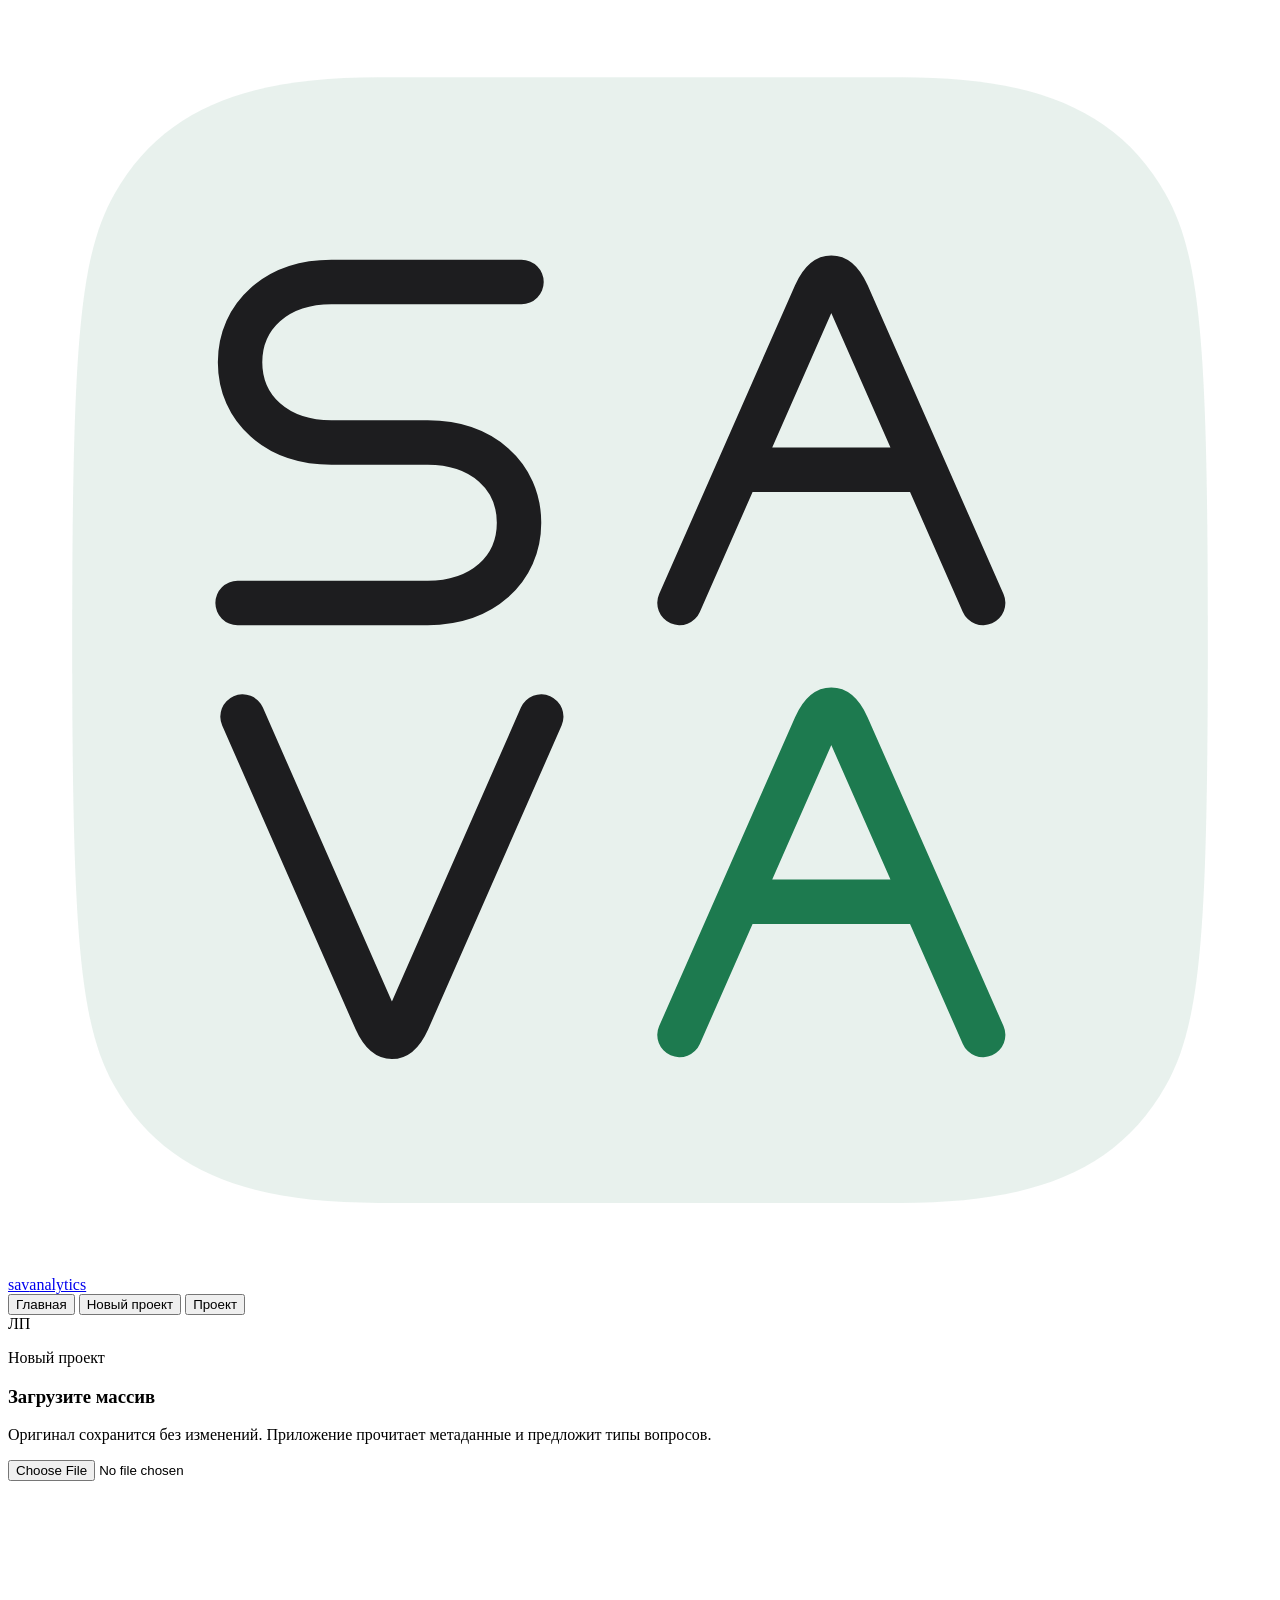
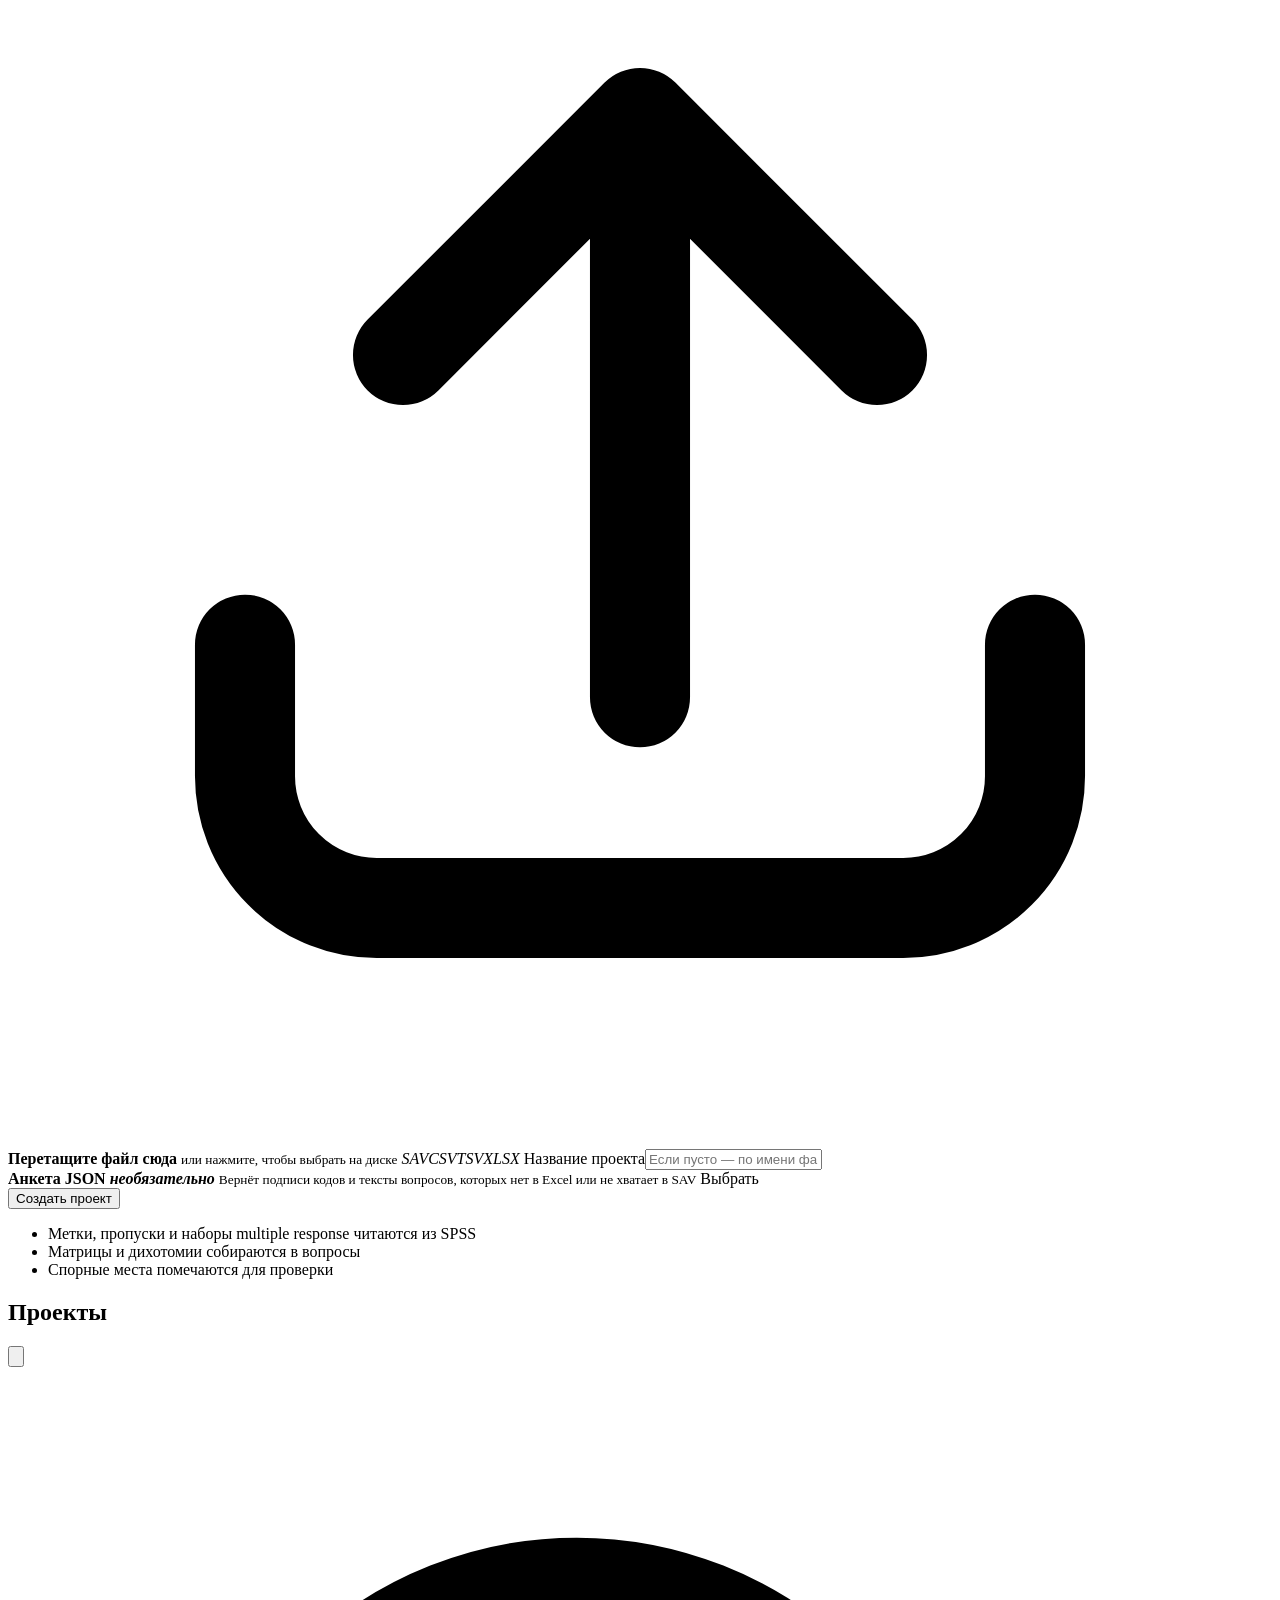
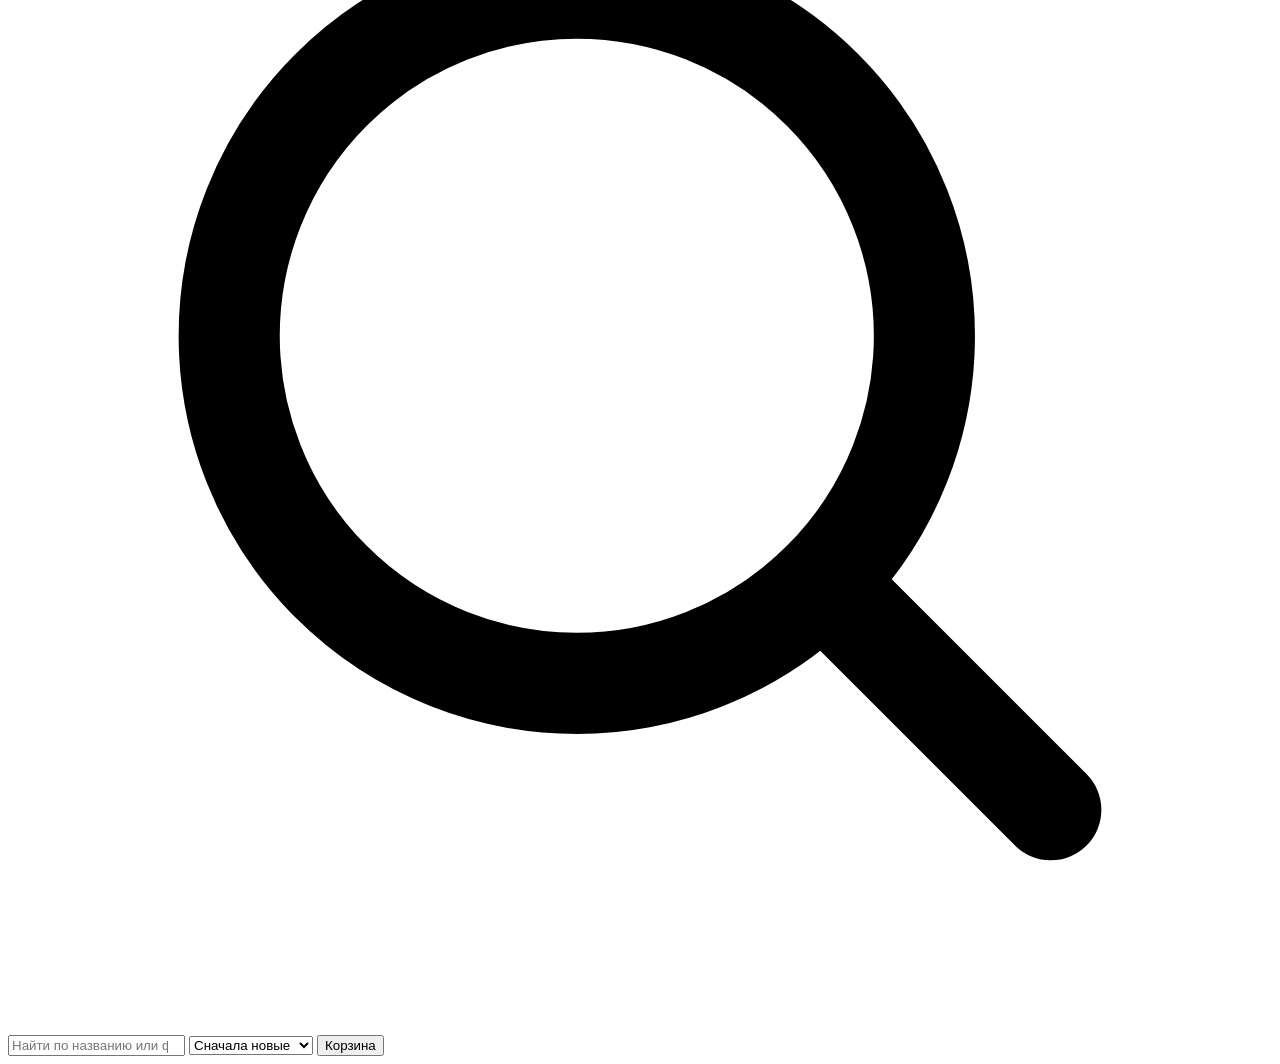
==== commit b418de3b: "feat(import): Excel как SAV и анкета JSON для подписей и кодов Выгрузка платформы в Excel теперь даё" ====
--- a/src/sav_analytics/static/index.html
+++ b/src/sav_analytics/static/index.html
@@ -4,10 +4,9 @@
     <meta charset="UTF-8" />
     <meta name="viewport" content="width=device-width, initial-scale=1.0" />
     <title>sav-analytics</title>
-    <link rel="preconnect" href="https://fonts.googleapis.com" />
-    <link rel="preconnect" href="https://fonts.gstatic.com" crossorigin />
-    <link href="https://fonts.googleapis.com/css2?family=Inter+Tight:wght@600;700;800&family=Inter:ital,wght@0,400;0,500;0,600;1,400&family=JetBrains+Mono:wght@400;500;700&family=Unbounded:wght@700;800&display=swap" rel="stylesheet" />
-    <link rel="stylesheet" href="/styles.css?v=20261010-wave-weights" />
+    <link rel="stylesheet" href="/fonts.css?v=20261010-p4" />
+    <link rel="stylesheet" href="/auth.css?v=20261016-ui" />
+    <link rel="stylesheet" href="/styles.css?v=20261016-ui" />
   </head>
   <body>
     <!-- ================================================================
@@ -67,7 +66,7 @@
 
       <div class="bar-sep"></div>
 
-      <span class="avatar" title="Авторизации пока нет: приложение работает локально, без учётных записей">ЛП</span>
+      <span class="avatar" title="Авторизация выключена: приложение работает локально, без учётных записей">ЛП</span>
     </header>
 
     <main>
@@ -262,6 +261,16 @@
               <span class="drop-formats" aria-label="Поддерживаемые форматы"><i>SAV</i><i>CSV</i><i>TSV</i><i>XLSX</i></span>
             </label>
             <label class="name-field">Название проекта<input name="name" placeholder="Если пусто — по имени файла" autocomplete="off" /></label>
+            <!-- Анкета JSON опросной платформы необязательна: возвращает подписи
+                 кодов и тексты вопросов, которых нет в Excel или не хватает в SAV. -->
+            <div class="schema-field">
+              <span class="schema-text">
+                <strong id="schema-title">Анкета JSON <em>необязательно</em></strong>
+                <small id="schema-caption">Вернёт подписи кодов и тексты вопросов, которых нет в Excel или не хватает в SAV</small>
+              </span>
+              <label class="text-button">Выбрать<input id="schema-file" name="questionnaire" type="file" accept=".json,application/json" hidden /></label>
+              <button id="schema-clear" class="text-button" type="button" hidden>Убрать</button>
+            </div>
             <button id="submit" type="submit">Создать проект</button>
             <p id="form-error" class="error" hidden></p>
             <ul class="start-notes">
@@ -286,7 +295,14 @@
               <select id="project-sort" class="library-sort" aria-label="Порядок проектов"><option value="new">Сначала новые</option><option value="old">Сначала старые</option><option value="name">По названию</option></select>
               <button id="project-trash-toggle" class="library-trash" type="button" aria-pressed="false">Корзина</button>
             </div>
-            <div id="project-list" class="project-list"></div>
+            <div id="project-list" class="project-list" aria-busy="true">
+              <!-- Скелетон до первого ответа /api/projects: renderLibrary заменяет его целиком. -->
+              <div class="project-skel"><i></i><span><b></b><b></b></span><b></b></div>
+              <div class="project-skel"><i></i><span><b></b><b></b></span><b></b></div>
+              <div class="project-skel"><i></i><span><b></b><b></b></span><b></b></div>
+              <div class="project-skel"><i></i><span><b></b><b></b></span><b></b></div>
+              <div class="project-skel"><i></i><span><b></b><b></b></span><b></b></div>
+            </div>
           </section>
         </section>
 
@@ -444,8 +460,8 @@
                     </button>
                     <div class="export-list" role="menu" hidden>
                       <button id="recognize-open-data" class="export-item" type="button" role="menuitem" title="Найти открытые вопросы и закодировать ответы с ИИ">Распознать открытые</button>
-                      <label id="load-questionnaire" class="export-item" role="menuitem" title="ИИ сопоставит анкету с массивом и предложит подписи вопросов и кодов">
-                        Загрузить анкету<input id="questionnaire-file" type="file" accept=".docx,.pdf,.txt,.md" hidden />
+                      <label id="load-questionnaire" class="export-item" role="menuitem" title="JSON анкеты с платформы: подписи кодов и тексты вопросов сразу, без ИИ. DOCX или PDF: ИИ сопоставит анкету с массивом и предложит подписи">
+                        Загрузить анкету<input id="questionnaire-file" type="file" accept=".json,.docx,.pdf,.txt,.md" hidden />
                       </label>
                       <button id="find-not-applicable" class="export-item" type="button" role="menuitem" title="Найти коды, которыми в массиве помечен пропуск по ветке анкеты">Пропуски по анкете</button>
                       <div class="export-sep" role="separator"></div>
@@ -456,18 +472,6 @@
                     </div>
                   </div>
                   <button id="new-variable" class="secondary compact-button" type="button" title="Новая переменная: по условиям, группировкой, формулой или сегментацией">+ Переменная</button>
-                  <!-- Выгрузка — одна заметная иконка в правом углу шапки панели. -->
-                  <div id="project-actions" class="export-menu" hidden>
-                    <button id="export-toggle" class="export-toggle menu-toggle" type="button" aria-label="Выгрузка" aria-haspopup="menu" aria-expanded="false" aria-controls="export-list">
-                      <svg viewBox="0 0 20 20" fill="none" aria-hidden="true"><path d="M10 3.5v8m0 0 3-3m-3 3-3-3M4.5 13v1.5a2 2 0 0 0 2 2h7a2 2 0 0 0 2-2V13" stroke="currentColor" stroke-width="1.8" stroke-linecap="round" stroke-linejoin="round" /></svg>
-                    </button>
-                    <div id="export-list" class="export-list" role="menu" hidden>
-                      <a id="download-report" class="export-item" href="#" role="menuitem">Скачать Excel</a>
-                      <a id="download-statistics" class="export-item" href="#" role="menuitem">Скачать статистику</a>
-                      <a id="download-source" class="export-item" href="#" role="menuitem">Скачать исходный SAV</a>
-                      <a id="download-derived-sav" class="export-item" href="#" role="menuitem" title="Исходный массив плюс формулы, перекодировки и рассчитанные веса проекта">Скачать SAV с производными</a>
-                    </div>
-                  </div>
                 </div>
 
                 <!-- Раздел «Отчёт»: колонки, база, вес, статистика и состав —
@@ -488,6 +492,20 @@
                   <span id="report-revision" class="toolbar-count"></span>
                 </div>
 
+                <!-- Выгрузка — одна заметная иконка в правом углу ряда панели. Стоит
+                 после обоих тулбаров, а не внутри: так она видна и в «Данных»
+                 (справа от «+ Переменная»), и в «Отчёте». -->
+                <div id="project-actions" class="export-menu" hidden>
+                  <button id="export-toggle" class="export-toggle menu-toggle" type="button" aria-label="Выгрузка" aria-haspopup="menu" aria-expanded="false" aria-controls="export-list">
+                    <svg viewBox="0 0 20 20" fill="none" aria-hidden="true"><path d="M10 3.5v8m0 0 3-3m-3 3-3-3M4.5 13v1.5a2 2 0 0 0 2 2h7a2 2 0 0 0 2-2V13" stroke="currentColor" stroke-width="1.8" stroke-linecap="round" stroke-linejoin="round" /></svg>
+                  </button>
+                  <div id="export-list" class="export-list" role="menu" hidden>
+                    <a id="download-report" class="export-item" href="#" role="menuitem">Скачать Excel</a>
+                    <a id="download-statistics" class="export-item" href="#" role="menuitem">Скачать статистику</a>
+                    <a id="download-source" class="export-item" href="#" role="menuitem">Скачать исходный SAV</a>
+                    <a id="download-derived-sav" class="export-item" href="#" role="menuitem" title="Исходный массив плюс формулы, перекодировки и рассчитанные веса проекта">Скачать SAV с производными</a>
+                  </div>
+                </div>
               </div>
 
               <div id="report-feedback" class="report-feedback" aria-live="polite" hidden></div>
@@ -728,33 +746,39 @@
               </div>
               <form id="weight-form">
                 <div class="insp-body editor-scroll scroll">
-                  <label class="f">Название веса<input id="weight-name" required maxlength="500" placeholder="Например, Вес по полу и возрасту" /></label>
-                  <div class="weight-head-row">
-                  <label class="f">Метод<select id="weight-method"><option value="raking">Raking — цели по каждой переменной</option><option value="cells">По ячейкам — цель каждому сочетанию</option><option value="greg">GREG — линейная калибровка к целям</option></select><small id="weight-method-note">Подгоняет маргинальные распределения по очереди, пока все не сойдутся.</small></label>
-                  <label class="f weight-start-field">Стартовый вес<select id="weight-base"><option value="">Нет — от равных весов</option></select><small id="weight-base-note">Поправка подгоняется к целям поверх готового веса отбора. Итог = стартовый вес × поправка.</small></label>
-                  </div>
-                  <section class="weight-limit-card">
-                    <label class="tgl-row boxed weight-toggle-setting"><span><strong>Ограничивать веса</strong><small id="weight-trimming-note">Обрезать экстремумы и подогнать цели заново</small></span><span class="tgl"><input id="weight-trimming" type="checkbox" checked /><span class="track"></span><span class="knob"><svg viewBox="0 0 12 12" fill="none" aria-hidden="true"><path d="M2.5 6.5L5 9L9.5 3.5" stroke="currentColor" stroke-width="1.8" stroke-linecap="round" stroke-linejoin="round" /></svg></span></span></label>
+                  <label class="f field-wide">Название веса<input id="weight-name" required maxlength="500" placeholder="Например, Вес по полу и возрасту" /></label>
+                  <section class="insp-group" aria-labelledby="weight-group-method">
+                    <h4 id="weight-group-method" class="insp-group-title">Как считать</h4>
+                    <label class="f">Метод<select id="weight-method"><option value="raking">Raking — цели по каждой переменной</option><option value="cells">По ячейкам — цель каждому сочетанию</option><option value="greg">GREG — линейная калибровка к целям</option></select><small id="weight-method-note">Подгоняет маргинальные распределения по очереди, пока все не сойдутся.</small></label>
+                    <label class="f weight-start-field">Стартовый вес<select id="weight-base"><option value="">Нет — от равных весов</option></select><small id="weight-base-note">Поправка подгоняется к целям поверх готового веса отбора. Итог = стартовый вес × поправка.</small></label>
+                  </section>
+                  <section class="insp-group weight-limit-card" aria-label="Ограничение весов">
+                    <label class="tgl-row weight-toggle-setting"><span><strong>Ограничивать веса</strong><small id="weight-trimming-note">Обрезать экстремумы и подогнать цели заново</small></span><span class="tgl"><input id="weight-trimming" type="checkbox" checked /><span class="track"></span><span class="knob"><svg viewBox="0 0 12 12" fill="none" aria-hidden="true"><path d="M2.5 6.5L5 9L9.5 3.5" stroke="currentColor" stroke-width="1.8" stroke-linecap="round" stroke-linejoin="round" /></svg></span></span></label>
                     <div id="weight-bound-fields" class="weight-bound-fields">
-                      <label><span>Минимум</span><span class="weight-bound-input"><input id="weight-lower" type="number" min="0.01" step="0.01" value="0.3" /><em>×</em></span></label>
-                      <span class="weight-bound-separator">—</span>
-                      <label><span>Максимум</span><span class="weight-bound-input"><input id="weight-upper" type="number" min="0.01" step="0.01" value="3" /><em>×</em></span></label>
+                      <label><span>Не меньше</span><span class="weight-bound-input"><em aria-hidden="true">×</em><input id="weight-lower" type="number" min="0.01" step="0.01" value="0.3" /></span></label>
+                      <span class="weight-bound-separator" aria-hidden="true">—</span>
+                      <label><span>Не больше</span><span class="weight-bound-input"><em aria-hidden="true">×</em><input id="weight-upper" type="number" min="0.01" step="0.01" value="3" /></span></label>
                     </div>
                   </section>
-                  <label class="f weight-population-field">Проекция на генсовокупность<input id="weight-population" type="number" min="1" step="1" placeholder="Нет — среднее веса 1" /><small>Сумма весов (у каждой волны) станет этой численностью, взвешенные базы — оценкой численности. Доли и тесты не меняются.</small></label>
-                  <section id="weight-wave-scope" class="weight-wave-scope" hidden>
-                    <span class="seg" role="radiogroup" aria-label="Чьи цели правятся">
-                      <button type="button" role="radio" data-weight-scope="general">Общие цели</button>
-                      <button type="button" role="radio" data-weight-scope="own" id="weight-scope-own">Свои у волны</button>
-                    </span>
-                    <small id="weight-wave-scope-note"></small>
+                  <section class="insp-group" aria-labelledby="weight-group-scale">
+                    <h4 id="weight-group-scale" class="insp-group-title">Масштаб</h4>
+                    <label class="f weight-population-field">Проекция на генсовокупность<input id="weight-population" type="number" min="1" step="1" placeholder="Нет — среднее веса 1" /><small>Сумма весов (у каждой волны) станет этой численностью, взвешенные базы — оценкой численности. Доли и тесты не меняются.</small></label>
                   </section>
-                  <div class="range-heading grp-cap weight-section-heading"><strong id="weight-dimensions-title">Целевые распределения</strong><small id="weight-dimensions-note">сумма = 100%</small></div>
-                  <div id="weight-dimension-list" class="weight-dimension-list rows"></div>
-                  <button id="add-weight-dimension" class="secondary compact-button add-dashed" type="button">+ Добавить распределение</button>
-                  <div class="weight-target-file"><button id="weight-template" class="text-button" type="button">Шаблон целей в Excel</button><label class="text-button">Загрузить цели…<input id="weight-targets-file" type="file" accept=".xlsx,.csv" hidden /></label><span id="weight-targets-status" class="muted" aria-live="polite"></span></div>
-                  <section id="weight-cells" class="weight-cells" hidden><div class="range-heading grp-cap weight-section-heading"><strong>Цели ячеек</strong><span id="weight-cells-sum" class="sum" aria-live="polite"></span></div><div id="weight-cell-list" class="weight-cell-list"></div></section>
-                  <section id="weight-preview-section" class="preview weight-preview-section" hidden><div class="preview-title"><h3>Диагностика веса</h3><button id="refresh-weight-preview" class="text-button" type="button">Пересчитать</button></div><div id="weight-preview" class="preview-content"></div></section>
+                  <section class="insp-group" aria-labelledby="weight-dimensions-title">
+                    <div class="insp-group-title weight-section-heading"><h4 id="weight-dimensions-title">Целевые распределения</h4><small id="weight-dimensions-note">сумма = 100%</small></div>
+                    <section id="weight-wave-scope" class="weight-wave-scope" hidden>
+                      <span class="seg" role="radiogroup" aria-label="Чьи цели правятся">
+                        <button type="button" role="radio" data-weight-scope="general">Общие цели</button>
+                        <button type="button" role="radio" data-weight-scope="own" id="weight-scope-own">Свои у волны</button>
+                      </span>
+                      <small id="weight-wave-scope-note"></small>
+                    </section>
+                    <div id="weight-dimension-list" class="weight-dimension-list rows"></div>
+                    <button id="add-weight-dimension" class="add-dashed" type="button">+ Добавить распределение</button>
+                    <div class="weight-target-file"><button id="weight-template" class="text-button" type="button">Шаблон целей в Excel</button><label class="text-button">Загрузить цели…<input id="weight-targets-file" type="file" accept=".xlsx,.csv" hidden /></label><span id="weight-targets-status" class="muted" aria-live="polite"></span></div>
+                  </section>
+                  <section id="weight-cells" class="insp-group weight-cells" hidden><div class="insp-group-title weight-section-heading"><h4>Цели ячеек</h4><span id="weight-cells-sum" class="sum" aria-live="polite"></span></div><div id="weight-cell-list" class="weight-cell-list"></div></section>
+                  <section id="weight-preview-section" class="insp-group preview weight-preview-section" hidden><div class="insp-group-title preview-title"><h4>Диагностика веса</h4><button id="refresh-weight-preview" class="text-button" type="button">Пересчитать</button></div><div id="weight-preview" class="preview-content"></div></section>
                   <p id="weight-error" class="error" hidden></p>
                 </div>
                 <div class="insp-foot editor-actions">
@@ -1044,18 +1068,6 @@
                 </section>
               </div>
             </section>
-                  <section class="coding-answers">
-                    <div class="coding-filter">
-                      <select id="answer-filter" aria-label="Какие ответы показать"></select>
-                      <input id="answer-search" type="search" placeholder="Найти в ответах" aria-label="Поиск по ответам" />
-                    </div>
-                    <p id="answer-count" class="analysis-note"></p>
-                    <div id="answer-list" class="answer-list"></div>
-                    <button id="more-answers" class="secondary compact-button" type="button" hidden>Показать ещё</button>
-                  </section>
-                </div>
-              </div>
-            </section>
 
 
           </div>
@@ -1309,25 +1321,26 @@
         </div>
       </form>
     </dialog>
+    <script src="/auth.js?v=20261015-account" defer></script>
     <script src="/util.js?v=20261001-uiux" defer></script>
     <script src="/tables.js?v=20261010-counts" defer></script>
     <script src="/shell.js?v=20261006-menus" defer></script>
     <script src="/app.js?v=20261010-wave-weights" defer></script>
-    <script src="/route.js?v=20260930-question-tune" defer></script>
+    <script src="/route.js?v=20261015-account" defer></script>
     <script src="/source.js?v=20260930-question-tune" defer></script>
-    <script src="/library.js?v=20261009-start" defer></script>
+    <script src="/library.js?v=20261016-ui" defer></script>
     <script src="/bulk.js?v=20260930-question-tune" defer></script>
     <script src="/question.js?v=20261001-uiux" defer></script>
     <script src="/recode.js?v=20261001-uiux" defer></script>
-    <script src="/weight.js?v=20261009-greg" defer></script>
+    <script src="/weight.js?v=20261016-ui" defer></script>
     <script src="/filter.js?v=20260930-question-tune" defer></script>
-    <script src="/report.js?v=20261010-wave-diagnostics" defer></script>
+    <script src="/report.js?v=20261016-ui" defer></script>
     <script src="/books.js?v=20261009-books" defer></script>
     <script src="/launch.js?v=20261010-pptx" defer></script>
     <script src="/picker.js?v=20261010-wave-weights" defer></script>
     <script src="/banner.js?v=20261010-wave-weights" defer></script>
     <script src="/formulas.js?v=20260930-question-tune" defer></script>
-    <script src="/analysis.js?v=20260930-question-tune" defer></script>
+    <script src="/analysis.js?v=20261016-ui" defer></script>
     <script src="/coding.js?v=20261007-waves" defer></script>
     <script src="/select-search.js?v=20260930-question-tune" defer></script>
     <script src="/history.js?v=20260930-question-tune" defer></script>
@@ -1336,6 +1349,6 @@
     <script src="/autoreport.js?v=20261008-questionnaire" defer></script>
     <script src="/landing.js?v=20261001-landing" defer></script>
     <script src="/demo-request.js?v=20261001-landing" defer></script>
-    <script src="/boot.js?v=20260930-question-tune" defer></script>
+    <script src="/boot.js?v=20261015-account" defer></script>
   </body>
 </html>
